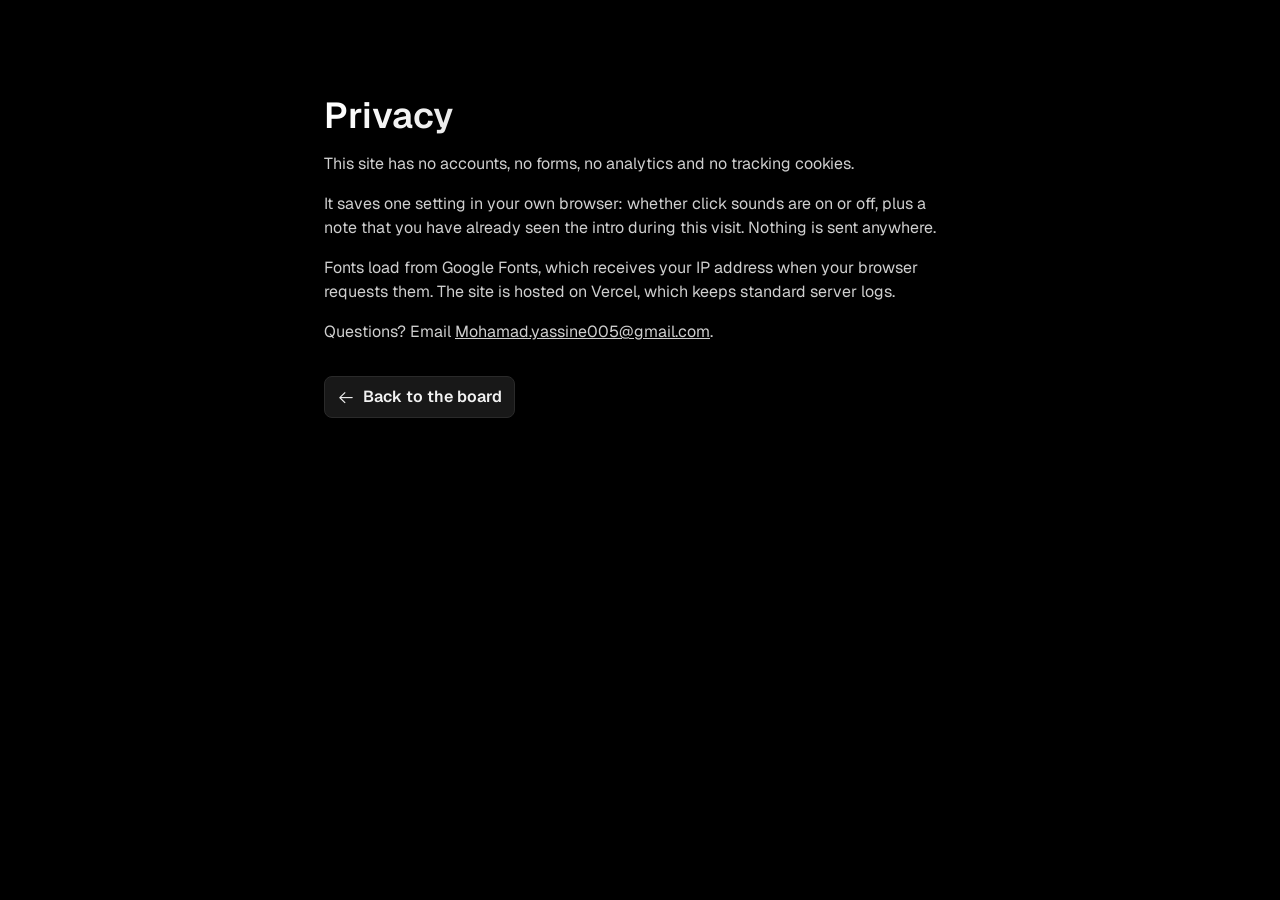
==== privacy.html @ 4e9d3b0b "changes with skills" ====
<!DOCTYPE html>
<html lang="en">
<head>
  <meta charset="utf-8" />
  <meta name="viewport" content="width=device-width, initial-scale=1" />
  <title>Privacy: Mohamad Yassine</title>
  <meta name="description" content="How this portfolio handles your data." />
  <meta name="theme-color" content="#000000" />
  <link rel="icon" href="data:image/svg+xml,%3Csvg xmlns='http://www.w3.org/2000/svg' viewBox='0 0 32 32'%3E%3Crect width='32' height='32' rx='8' fill='%23181818'/%3E%3Cpath d='M16 7v9' stroke='%23FF2E4D' stroke-width='3' stroke-linecap='round'/%3E%3C/svg%3E" />
  <link href="https://fonts.googleapis.com/css2?family=Geist:wght@400;500;600&family=Geist+Mono:wght@500&display=swap" rel="stylesheet" />
  <link rel="stylesheet" href="icons/phosphor.css" />
  <link rel="stylesheet" href="styles.css" />
</head>
<body>
  <main class="simple">
    <h1 class="heading-3">Privacy</h1>
    <p class="body-3">This site has no accounts, no forms, no analytics and no tracking cookies.</p>
    <p class="body-3">It saves one setting in your own browser: whether click sounds are on or off, plus a note that you have already seen the intro during this visit. Nothing is sent anywhere.</p>
    <p class="body-3">Fonts load from Google Fonts, which receives your IP address when your browser requests them. The site is hosted on Vercel, which keeps standard server logs.</p>
    <p class="body-3">Questions? Email <a href="mailto:Mohamad.yassine005@gmail.com">Mohamad.yassine005@gmail.com</a>.</p>
    <div class="cta-row"><a class="btn btn-quiet button-md" href="/"><i class="ph ph-arrow-left" aria-hidden="true"></i>Back to the board</a></div>
  </main>
</body>
</html>
---- icons/phosphor.css ----
@font-face {
  font-family: "Phosphor";
  src: url("./Phosphor.woff2") format("woff2");
  font-weight: normal;
  font-style: normal;
  font-display: block;
}
.ph { font-family: "Phosphor" !important; speak: never; font-style: normal; font-weight: normal; font-variant: normal; text-transform: none; line-height: 1; -webkit-font-smoothing: antialiased; -moz-osx-font-smoothing: grayscale; }
.ph.ph-power:before { content: "\e3da"; }
.ph.ph-speaker-high:before { content: "\e44a"; }
.ph.ph-speaker-slash:before { content: "\e45a"; }
.ph.ph-download-simple:before { content: "\e20c"; }
.ph.ph-envelope-simple:before { content: "\e218"; }
.ph.ph-arrow-up:before { content: "\e08e"; }
.ph.ph-arrow-left:before { content: "\e058"; }
.ph.ph-arrow-right:before { content: "\e06c"; }
.ph.ph-arrow-up-right:before { content: "\e092"; }
.ph.ph-cpu:before { content: "\e610"; }
.ph.ph-linkedin-logo:before { content: "\e2ee"; }
.ph.ph-phone:before { content: "\e3b8"; }
.ph.ph-copy:before { content: "\e1ca"; }
.ph.ph-arrow-counter-clockwise:before { content: "\e038"; }
.ph.ph-list:before { content: "\e2f0"; }
.ph.ph-x:before { content: "\e4f6"; }
---- styles.css ----
/* =========================================================
   TOKENS
   ========================================================= */
:root {
  /* backgrounds (flat, approved dark palette only) */
  --bg: #000000;
  --bg-1: #181818;
  --bg-2: #1F1F1F;
  --bg-3: #272727;
  --bg-4: #313131;
  --bg-warm: #131209;

  --ink: #F2F2F2;
  --muted: #9B9B9B;
  --dim: #8A8A8A;
  --stroke: #2A2A2A;
  --stroke-2: #3A3A3A;

  --red: #FF2E4D;
  --green: #26F07C;
  --blue: #2F7BFF;

  /* spacing */
  --s-25: 2px; --s-50: 4px; --s-75: 8px; --s-100: 12px; --s-200: 16px; --s-300: 24px;
  --s-400: 32px; --s-500: 40px; --s-600: 48px; --s-700: 64px; --s-800: 80px; --s-900: 96px;

  /* radius (Tailwind) */
  --r-sm: 2px; --r: 4px; --r-md: 6px; --r-lg: 8px; --r-xl: 12px; --r-2xl: 16px; --r-3xl: 24px; --r-full: 9999px;

  --font: "Geist", system-ui, sans-serif;
  --mono: "Geist Mono", ui-monospace, monospace;

  --ease: cubic-bezier(0.22, 1, 0.36, 1);
  --t-move: 500ms;
  --t-fade: 300ms;
}

/* =========================================================
   TEXT STYLES
   ========================================================= */
.heading-1 { font-size: 3.75rem; line-height: 1; font-weight: 600; }
.heading-2 { font-size: 3rem; line-height: 1; font-weight: 600; }
.heading-3 { font-size: 2.25rem; line-height: 2.5rem; font-weight: 600; }
.heading-4 { font-size: 1.875rem; line-height: 2.25rem; font-weight: 600; }
.heading-5 { font-size: 1.5rem; line-height: 2rem; font-weight: 600; }
.heading-6 { font-size: 1.25rem; line-height: 1.75rem; font-weight: 600; }
.title-1 { font-size: 1.25rem; line-height: 1.75rem; font-weight: 500; }
.title-2 { font-size: 1.125rem; line-height: 1.75rem; font-weight: 500; }
.title-3 { font-size: 1rem; line-height: 1.5rem; font-weight: 500; }
.title-4 { font-size: .875rem; line-height: 1.25rem; font-weight: 500; }
.title-5 { font-size: .75rem; line-height: 1rem; font-weight: 500; }
.body-1 { font-size: 1rem; line-height: 1.5rem; font-weight: 600; }
.body-2 { font-size: 1rem; line-height: 1.5rem; font-weight: 500; }
.body-3 { font-size: 1rem; line-height: 1.5rem; font-weight: 400; }
.body-4 { font-size: .875rem; line-height: 1.25rem; font-weight: 600; }
.body-5 { font-size: .875rem; line-height: 1.25rem; font-weight: 500; }
.body-6 { font-size: .875rem; line-height: 1.25rem; font-weight: 400; }
.button-lg { font-size: 1.125rem; line-height: 1.75rem; font-weight: 600; }
.button-md { font-size: 1rem; line-height: 1.5rem; font-weight: 600; }
.button-sm { font-size: .875rem; line-height: 1.25rem; font-weight: 600; }
.button-xsm { font-size: .75rem; line-height: 1rem; font-weight: 600; }
.caption-1 { font-size: .875rem; line-height: 1.25rem; font-weight: 500; }
.caption-2 { font-size: .875rem; line-height: 1.25rem; font-weight: 400; }
.caption-3 { font-size: .75rem; line-height: 1rem; font-weight: 600; }
.caption-4 { font-size: .75rem; line-height: 1rem; font-weight: 500; }
.caption-5 { font-size: .75rem; line-height: 1rem; font-weight: 400; }
h1, h2, h3 { text-wrap: balance; }
p, li, dd { text-wrap: pretty; }

/* =========================================================
   BASE
   ========================================================= */
* { box-sizing: border-box; }
html { scroll-behavior: smooth; scroll-padding-top: var(--s-800); background: var(--bg); }
body {
  margin: 0;
  background: var(--bg);
  color: var(--ink);
  font-family: var(--font);
  font-size: 1rem; line-height: 1.5rem;
  -webkit-font-smoothing: antialiased;
}
body.intro-on { overflow: hidden; }
h1, h2, h3, p, ul, ol, dl, dd, pre { margin: 0; }
ul, ol { padding: 0; list-style: none; }
a { color: inherit; }
button { font-family: inherit; color: inherit; }
::selection { background: var(--red); color: #fff; }
:focus-visible { outline: 2px solid var(--green); outline-offset: var(--s-25); border-radius: var(--r); }
.sr { position: absolute; width: 1px; height: 1px; overflow: hidden; clip: rect(0 0 0 0); white-space: nowrap; }
.skip { position: absolute; left: var(--s-200); top: -64px; z-index: 100; background: var(--ink); color: var(--bg); padding: var(--s-75) var(--s-100); border-radius: var(--r-lg); font-weight: 600; text-decoration: none; }
.skip:focus { top: var(--s-200); }
kbd {
  font-family: var(--mono); font-size: .75rem; line-height: 1rem; font-weight: 500;
  padding: 0 var(--s-50); margin-left: var(--s-50);
  border: 1px solid var(--stroke-2); border-radius: var(--r);
  color: var(--muted);
}
.ph { font-size: 1.125em; }

/* buttons */
.btn {
  display: inline-flex; align-items: center; gap: var(--s-75);
  padding: var(--s-75) var(--s-100);
  border-radius: var(--r-lg);
  border: 1px solid transparent;
  text-decoration: none; cursor: pointer;
  transition: background-color var(--t-fade) var(--ease), border-color var(--t-fade) var(--ease), transform var(--t-fade) var(--ease), box-shadow var(--t-fade) var(--ease);
}
.btn:hover { transform: translateY(-1px); }
.btn:active { transform: scale(.98); }
.btn-primary { background: var(--red); color: #fff; }
.btn-primary:hover { background: #FF4A64; box-shadow: 0 0 24px -6px var(--red); }
.btn-quiet { background: var(--bg-1); border-color: var(--stroke); color: var(--ink); }
.btn-quiet:hover { background: var(--bg-2); border-color: var(--stroke-2); }
.mode[aria-pressed="true"] { border-color: var(--green); color: var(--green); box-shadow: 0 0 16px -6px var(--green); }

/* =========================================================
   INTRO
   ========================================================= */
.intro {
  position: fixed; inset: 0; z-index: 60;
  display: grid; place-items: center;
  background: var(--bg);
  transition: opacity var(--t-move) var(--ease), transform var(--t-move) var(--ease);
}
.intro.leaving { opacity: 0; transform: scale(2.4); pointer-events: none; }
.intro-inner { display: grid; justify-items: center; gap: var(--s-300); text-align: center; padding: var(--s-300); }
.intro-name { letter-spacing: .3em; text-transform: uppercase; color: var(--dim); animation: rise 800ms var(--ease) 200ms both; }
.big-power {
  position: relative;
  width: 192px; aspect-ratio: 1;
  border: 0; border-radius: var(--r-full);
  background: var(--bg-1);
  box-shadow: inset 0 -12px 24px rgba(0,0,0,.6), 0 32px 64px -24px #000;
  cursor: pointer;
  touch-action: none;
  -webkit-tap-highlight-color: transparent;
  animation: rise 800ms var(--ease) 400ms both;
  transition: transform var(--t-fade) var(--ease);
}
.big-power:active, .big-power.holding { transform: scale(.98); }
.big-power svg { position: absolute; inset: 0; width: 100%; height: 100%; }
.big-power .track { fill: none; stroke: var(--bg-3); stroke-width: 3; }
.big-power .fill {
  fill: none; stroke: var(--red); stroke-width: 3.5; stroke-linecap: round;
  stroke-dasharray: 100; stroke-dashoffset: 100;
  transform: rotate(-90deg); transform-origin: 60px 60px;
  filter: drop-shadow(0 0 6px var(--red));
}
.big-power.holding .fill { stroke-dashoffset: 0; transition: stroke-dashoffset 900ms var(--ease); }
.big-power .ph-power {
  position: absolute; inset: 0; display: grid; place-items: center;
  font-size: 4.5rem; color: var(--red);
  text-shadow: 0 0 24px rgba(255,46,77,.7);
  animation: breathe 2.6s var(--ease) infinite;
}
.intro-hint { color: var(--muted); animation: rise 800ms var(--ease) 700ms both; }
.intro-skip {
  position: absolute; bottom: var(--s-300); right: var(--s-300);
  background: none; border: 0; color: var(--dim); cursor: pointer;
  text-decoration: underline; text-underline-offset: 4px;
  transition: color var(--t-fade) var(--ease);
}
.intro-skip:hover { color: var(--ink); }
@keyframes breathe { 50% { opacity: .45; } }
@keyframes rise { from { opacity: 0; transform: translateY(var(--s-300)); } to { opacity: 1; transform: none; } }

/* =========================================================
   NAV (floating)
   ========================================================= */
.nav {
  position: fixed; top: var(--s-200); left: 50%; z-index: 40;
  transform: translateX(-50%);
  padding: var(--s-50);
  background: rgba(24,24,24,.72);
  backdrop-filter: blur(16px) saturate(1.3); -webkit-backdrop-filter: blur(16px) saturate(1.3);
  border: 1px solid var(--stroke);
  border-radius: var(--r-full);
}
.nav ul { display: flex; gap: var(--s-25); }
.nav a {
  display: block; padding: var(--s-75) var(--s-100);
  border-radius: var(--r-full);
  text-decoration: none; color: var(--muted);
  transition: color var(--t-fade) var(--ease), background-color var(--t-fade) var(--ease);
}
.nav a:hover { color: var(--ink); background: var(--bg-3); }
.nav a[aria-current="true"] { color: var(--bg); background: var(--ink); }

/* =========================================================
   BENCH (hero)
   ========================================================= */
.bench {
  display: grid;
  grid-template-columns: minmax(0, 1.2fr) minmax(320px, .9fr);
  grid-template-areas:
    "board id"
    "board status"
    "board insp"
    "board controls";
  grid-template-rows: auto auto 1fr auto;
  column-gap: var(--s-700);
  max-width: 1440px;
  margin: 0 auto;
  padding: var(--s-900) var(--s-600) var(--s-600);
  min-height: 100svh;
}
.board-wrap { grid-area: board; grid-row: 1 / span 4; }
.board {
  display: block; width: 100%;
  max-height: calc(100svh - 128px);
  position: sticky; top: var(--s-800);
  overflow: visible;
  user-select: none; -webkit-user-select: none;
}
.board-hint { color: var(--dim); margin-top: var(--s-75); text-align: center; }
.board-hint .hint-touch { display: none; }
@media (hover: none) { .board-hint .hint-mouse { display: none; } .board-hint .hint-touch { display: inline; } }

.id { grid-area: id; padding-top: var(--s-400); }
.hero-h {
  max-width: 680px;
  background: linear-gradient(90deg, #FFFFFF, #9B9B9B);
  -webkit-background-clip: text; background-clip: text;
  color: transparent;
  padding-bottom: var(--s-50);
}
.sub { margin-top: var(--s-200); max-width: 680px; color: var(--ink); }
.cta-row { display: flex; flex-wrap: wrap; gap: var(--s-100); margin-top: var(--s-300); }
.proof { margin-top: var(--s-200); color: var(--muted); }
.proof b { color: var(--ink); font-weight: 500; }

.status {
  grid-area: status;
  display: flex; flex-wrap: wrap; align-items: center; gap: var(--s-200) var(--s-300);
  margin-top: var(--s-400);
  padding: var(--s-200);
  background: var(--bg-1);
  border: 1px solid var(--stroke);
  border-radius: var(--r-xl);
}
.leds { display: flex; gap: var(--s-100); font-family: var(--mono); color: var(--dim); }
.leds span { display: flex; align-items: center; gap: var(--s-50); transition: color var(--t-fade) var(--ease); }
.leds span::before { content: ""; width: 12px; height: 6px; border-radius: var(--r-sm); background: var(--bg-4); transition: background-color 200ms var(--ease), box-shadow 200ms var(--ease); }
.leds [data-led="cpu"].on::before { background: var(--red); box-shadow: 0 0 12px var(--red); }
.leds [data-led="dram"].on::before { background: #FFC93D; box-shadow: 0 0 12px #FFC93D; }
.leds [data-led="vga"].on::before { background: #fff; box-shadow: 0 0 12px #fff; }
.leds [data-led="boot"].on::before { background: var(--green); box-shadow: 0 0 12px var(--green); }
.leds span.on { color: var(--ink); }
.post {
  position: relative;
  font-family: var(--mono); font-weight: 600; font-size: 1.5rem; line-height: 2rem;
  padding: 0 var(--s-75); border-radius: var(--r-md);
  background: var(--bg); border: 1px solid #3A1219;
}
.post .ghost { color: #24090D; }
.post .code { position: absolute; left: var(--s-75); top: 0; color: var(--red); text-shadow: 0 0 12px rgba(255,46,77,.8); }
.sensors { display: flex; gap: var(--s-300); margin-left: auto; font-family: var(--mono); }
.sensors dt { color: var(--dim); }
.sensors dd { font-variant-numeric: tabular-nums; }

.inspector { grid-area: insp; padding: var(--s-400) 0 var(--s-300); min-height: 288px; }
.log { font-family: var(--mono); font-size: .875rem; line-height: 1.5rem; color: var(--muted); white-space: pre-wrap; }
.log::after { content: "_"; animation: blink 1s steps(1) infinite; color: var(--green); }
@keyframes blink { 50% { opacity: 0; } }
.spec { animation: specIn var(--t-move) var(--ease); }
@keyframes specIn { from { opacity: 0; transform: translateX(var(--s-200)); } to { opacity: 1; transform: none; } }
.slot-name { font-family: var(--mono); color: var(--c); }
.spec h2 { margin-top: var(--s-50); }
.meta { display: flex; gap: var(--s-100); align-items: center; margin-top: var(--s-75); }
.area { color: var(--c); }
.area::before { content: ""; display: inline-block; width: 8px; height: 8px; border-radius: var(--r-full); background: var(--c); box-shadow: 0 0 8px var(--c); margin-right: var(--s-75); vertical-align: 1px; }
.date { color: var(--muted); }
.shot { display: block; width: 100%; max-height: 256px; object-fit: cover; border-radius: var(--r-xl); margin-top: var(--s-200); border: 1px solid var(--stroke); }
.summary { margin-top: var(--s-200); color: #CFCFCF; max-width: 56ch; }
.tags { display: flex; flex-wrap: wrap; gap: var(--s-75); margin-top: var(--s-200); }
.tags li { padding: var(--s-25) var(--s-75); border-radius: var(--r-md); background: var(--bg-1); border: 1px solid color-mix(in srgb, var(--c) 35%, var(--stroke)); color: #CFCFCF; }
.open { display: inline-flex; align-items: center; gap: var(--s-50); margin-top: var(--s-200); color: var(--c); text-underline-offset: 4px; }
.stepper { display: flex; align-items: center; gap: var(--s-100); margin-top: var(--s-300); color: var(--muted); font-family: var(--mono); }
.stepper .btn:hover { border-color: var(--c); }

.controls { grid-area: controls; display: grid; gap: var(--s-300); }
.modes { display: flex; flex-wrap: wrap; gap: var(--s-75); }
.parts-list h2 { color: var(--dim); margin-bottom: var(--s-75); }
.parts-list ul { display: grid; gap: var(--s-25); }
.parts-list button, .parts-list .row {
  width: 100%; display: grid; grid-template-columns: 128px 1fr; gap: var(--s-100); align-items: baseline;
  padding: var(--s-75) var(--s-100); background: transparent; border: 0; border-radius: var(--r-lg);
  text-align: left; cursor: pointer;
  transition: background-color var(--t-fade) var(--ease);
}
.parts-list button:hover { background: var(--bg-1); }
.parts-list button[aria-current="true"] { background: var(--bg-2); }
.parts-list .sl { font-family: var(--mono); color: var(--dim); }
.parts-list button[aria-current="true"] .sl, .parts-list button[aria-current="true"] .tt { color: var(--c); }

/* =========================================================
   BOARD (SVG illustration)
   ========================================================= */
.pcb { stroke: #1D232A; stroke-width: 2; }
.silk { fill: rgba(214,222,230,.5); font-family: var(--font); font-weight: 600; letter-spacing: .06em; }
.silk[data-c="name"] { fill: rgba(242,242,242,.85); font-weight: 700; letter-spacing: .02em; }
.silk[data-c="logo"] { fill: rgba(242,242,242,.22); font-weight: 700; }
.silk-w { fill: #E7F6F6; font-family: var(--font); font-weight: 600; letter-spacing: .05em; }
.engrave { fill: rgba(25,28,33,.8); font-family: var(--font); font-weight: 700; letter-spacing: .06em; }
.engrave.light { fill: rgba(214,222,230,.6); }
.traces path { fill: none; stroke: #182029; stroke-width: 2.2; stroke-linejoin: round; }
/* Continuous loops (current, fans, RGB) run at a constant speed on purpose */
.flow { fill: none; stroke-width: 2.6; stroke-linecap: round; stroke: var(--green); stroke-dasharray: 7 93; stroke-dashoffset: 100; opacity: 0; transition: opacity var(--t-fade) var(--ease); filter: url(#glow); }
.flow[data-g="gpu"], .flow[data-g="io"] { stroke: var(--blue); }
.flow[data-g="ram"], .flow[data-g="card"] { stroke: var(--red); }
.flow.hot, .flow.boot, .flow.xr { opacity: 1; animation: current 1.1s linear infinite; animation-delay: var(--d); }
.flow.boot { animation-duration: .8s; }
@keyframes current { to { stroke-dashoffset: 0; } }
.shroud { stroke: #39424D; stroke-width: 1; }
.hs { stroke: #3A434E; stroke-width: 1; }
.fin { stroke: #14181D; stroke-width: 2; }
.cap { fill: #1C2026; stroke: #3B434D; stroke-width: 1.5; }
.conn { fill: #121519; stroke: #2E353E; stroke-width: 1; }
.pin { fill: url(#gold); opacity: .8; }
.socket { fill: #14181D; stroke: #2E353E; stroke-width: 1.5; }
.arm { stroke: #8C939C; stroke-width: 3; stroke-linecap: round; fill: none; }
.slot { fill: #121519; stroke: #2B323A; stroke-width: 1; }
.latch { fill: #2B323A; }
.chip { fill: #14171B; stroke: #2E353E; }
.port-metal { fill: url(#ihs); stroke: #5E656E; stroke-width: 1; }
.port-hole { fill: #0B0D10; }
.port-hole.blue { fill: #1D4ED8; }
.port-led { fill: #3A3A3A; }
.port, .jack, .cmos, .pwr { cursor: pointer; }
.port { transition: transform var(--t-move) var(--ease); }
.port:hover, .port:focus-visible { transform: translateX(-6px); }
.port:hover .port-metal, .port:focus-visible .port-metal { stroke: var(--green); filter: url(#glow); }
.powered .port-led { fill: #FFB020; animation: blink 1.3s steps(1) infinite; }
.jack:hover circle:not([fill="#0A0C0F"]) { filter: url(#glow); }
.cmos:hover > circle:first-child { filter: url(#glow); }
.rgb, .rgb-outline { fill: none; stroke: #1A1F25; stroke-width: 3; stroke-linecap: round; }
.rgb-fill { fill: #1A1F25; }
.powered .rgb, .powered .rgb-outline { animation: rgbStroke 6s linear infinite; animation-delay: calc(var(--i, 0) * -.7s); filter: url(#glow); }
.powered .rgb-fill { animation: rgbFill 6s linear infinite; animation-delay: calc(var(--i, 0) * -.7s); filter: url(#glow); }
@keyframes rgbStroke { 0%, 100% { stroke: var(--red); } 33% { stroke: var(--green); } 66% { stroke: var(--blue); } }
@keyframes rgbFill { 0%, 100% { fill: var(--red); } 33% { fill: var(--green); } 66% { fill: var(--blue); } }
.qled { fill: #1A1F25; }
.qled[data-led="cpu"].on { fill: var(--red); filter: url(#glow); }
.qled[data-led="dram"].on { fill: #FFC93D; filter: url(#glow); }
.qled[data-led="vga"].on { fill: #fff; filter: url(#glow); }
.qled[data-led="boot"].on { fill: var(--green); filter: url(#glow); }
.seg { font-family: var(--mono); font-weight: 600; font-size: 20px; }
.seg.ghost { fill: #22080C; }
.seg.code { fill: var(--red); filter: url(#glow); }
.pwr-btn { fill: #1A0709; stroke: var(--red); stroke-width: 2; transition: fill var(--t-fade) var(--ease); }
.pwr-icon { fill: none; stroke: var(--red); stroke-width: 2.2; stroke-linecap: round; }
html:not(.powered) .pwr { animation: breathe 1.8s var(--ease) infinite; }
.pwr:hover .pwr-btn { fill: #3A0C12; filter: url(#glow); }
.led-g { fill: #164A2C; }
.powered .led-g { fill: var(--green); filter: url(#glow); }
.fan-ring { fill: #0C0F12; stroke: #2C333C; stroke-width: 2; }
.fan-in { fill: #07090B; }
.blades { transform-box: fill-box; transform-origin: center; fill: #1E242B; stroke: #2F3741; stroke-width: 1; }
.cut { fill: none; stroke: #2E3640; stroke-width: 2; }
.dark { fill: #000; opacity: .55; transition: opacity 1.4s var(--ease); }
.powered .dark { opacity: 0; }
.part { cursor: pointer; outline: none; }
.part .hit { fill: transparent; }
.part .body { transition: transform var(--t-move) var(--ease); }
.part .ring { fill: none; stroke: var(--c); stroke-width: 2.5; opacity: 0; stroke-dasharray: 10 6; transition: opacity var(--t-fade) var(--ease), transform var(--t-move) var(--ease); }
.part:hover .ring, .part:focus-visible .ring, .part.sel .ring { opacity: 1; filter: url(#glow); }
.part.sel .ring { stroke-dasharray: none; }
.part:hover .ring { animation: march 1s linear infinite; }
@keyframes march { to { stroke-dashoffset: -32; } }
.part.seat .body { animation: seat 600ms var(--ease); }
@keyframes seat { 0% { transform: translateY(0); } 35% { transform: translateY(-10px); } 70% { transform: translateY(2px); } 100% { transform: translateY(0); } }
.callout { opacity: 0; transition: opacity var(--t-move) var(--ease); pointer-events: none; }
.callout path { fill: none; stroke: var(--c); stroke-width: 1.2; }
.callout text { fill: var(--ink); font-family: var(--font); font-weight: 600; font-size: 11px; paint-order: stroke; stroke: var(--bg); stroke-width: 4px; }
.exploded .part .body { transform: translate(var(--ex), var(--ey)); filter: url(#lift); }
.exploded .part .ring { transform: translate(var(--ex), var(--ey)); }
.exploded .callout { opacity: 1; transition-delay: 300ms; }
.xray .part .body, .xray .shroud, .xray .hs, .xray .port, .xray .jack { opacity: .22; transition: opacity var(--t-move) var(--ease); }
.xray .traces path { stroke: #22303D; }

.probe {
  position: fixed; left: 0; top: 0; z-index: 70; pointer-events: none;
  font-family: var(--mono);
  padding: var(--s-50) var(--s-75); border-radius: var(--r-md);
  background: rgba(24,24,24,.92); border: 1px solid var(--stroke-2); color: var(--ink);
  max-width: 352px;
  opacity: 0; transition: opacity 200ms var(--ease);
}
.probe::before { content: ""; display: inline-block; width: 6px; height: 6px; border-radius: var(--r-full); background: var(--green); margin-right: var(--s-75); box-shadow: 0 0 6px var(--green); vertical-align: 1px; }
.probe.show { opacity: 1; }

/* =========================================================
   SECTIONS BELOW THE BOARD
   ========================================================= */
.explore, .work, .faq, .final, .uefi, .tagline {
  max-width: 1184px; margin: 0 auto;
  padding: var(--s-900) var(--s-600) 0;
}
.reveal { opacity: 0; transform: translateY(var(--s-400)); transition: opacity 700ms var(--ease), transform 700ms var(--ease); }
.reveal.in { opacity: 1; transform: none; }

.steps { position: relative; display: grid; grid-template-columns: repeat(3, minmax(0, 1fr)); gap: var(--s-300); margin-top: var(--s-300); }
.steps::before { /* the trace that joins the steps */
  content: ""; position: absolute; z-index: 0;
  left: 40px; right: 40px; top: 40px; height: 2px;
  background: repeating-linear-gradient(90deg, var(--green) 0 8px, transparent 8px 16px);
  opacity: .55;
}
.steps li { position: relative; z-index: 1; }
.steps li { display: flex; gap: var(--s-200); padding: var(--s-300); background: var(--bg-1); border: 1px solid var(--stroke); border-radius: var(--r-2xl); }
.steps .n { flex: none; display: grid; place-items: center; width: 32px; height: 32px; border-radius: var(--r-full); background: var(--bg-3); color: var(--ink); }
.steps p { color: var(--muted); margin-top: var(--s-50); }

.tagline { padding-top: var(--s-900); padding-bottom: var(--s-300); }
.tagline-text { max-width: 880px; }
.tagline-text .w { opacity: .3; transition: opacity var(--t-move) var(--ease); }
.tagline-text .w.on { opacity: 1; }

.work-sub { margin-top: var(--s-100); color: var(--muted); max-width: 680px; }
.areas { display: grid; grid-template-columns: repeat(2, minmax(0, 1fr)); gap: var(--s-300); margin-top: var(--s-400); }
.area-card {
  position: relative;
  padding: var(--s-300);
  background: var(--bg-1);
  border: 1px solid var(--stroke);
  border-radius: var(--r-2xl);
  overflow: hidden;
  transition: border-color var(--t-fade) var(--ease), transform var(--t-move) var(--ease);
}
.area-card:hover { border-color: color-mix(in srgb, var(--c) 55%, var(--stroke)); transform: translateY(-2px); }
.area-card .led { display: block; width: 32px; height: 4px; border-radius: var(--r-full); background: var(--c); box-shadow: 0 0 12px var(--c); }
.area-card h3 { margin-top: var(--s-200); }
.area-card .count { color: var(--muted); margin-top: var(--s-25); }
.area-card ul { display: grid; gap: var(--s-50); margin-top: var(--s-200); }
.area-card button {
  display: flex; align-items: center; justify-content: space-between; gap: var(--s-100); width: 100%;
  padding: var(--s-75) var(--s-100);
  background: var(--bg-2); border: 1px solid var(--stroke); border-radius: var(--r-lg);
  text-align: left; cursor: pointer;
  transition: background-color var(--t-fade) var(--ease), border-color var(--t-fade) var(--ease);
}
.area-card button:hover { background: var(--bg-3); border-color: var(--c); }
.area-card button .ph { color: var(--muted); }

/* UEFI */
.uefi-frame { background: var(--bg-warm); border: 1px solid #3A1219; border-radius: var(--r-xl); overflow: hidden; }
.uefi-bar { display: flex; justify-content: space-between; align-items: center; gap: var(--s-200); flex-wrap: wrap; padding: var(--s-200) var(--s-300); background: var(--bg-2); }
.uefi-bar h2 { color: #fff; }
.clock { font-family: var(--mono); color: #E2B5BC; font-variant-numeric: tabular-nums; }
.uefi-tabs { display: flex; gap: var(--s-50); padding: var(--s-75) var(--s-300) 0; background: var(--bg-1); overflow-x: auto; scrollbar-width: none; }
.uefi-tabs::-webkit-scrollbar { display: none; }
.uefi-tabs [role="tab"] {
  flex: none; background: transparent; border: 0; cursor: pointer;
  padding: var(--s-75) var(--s-200);
  border-radius: var(--r-lg) var(--r-lg) 0 0;
  color: var(--dim);
  transition: color var(--t-fade) var(--ease), background-color var(--t-fade) var(--ease);
}
.uefi-tabs [role="tab"]:hover { color: var(--ink); }
.uefi-tabs [aria-selected="true"] { color: #fff; background: var(--bg-warm); box-shadow: inset 0 2px 0 var(--red); }
.uefi-body { display: grid; grid-template-columns: 1fr 256px; min-height: 352px; }
.uefi-pages { padding: var(--s-400) var(--s-300); }
.uefi-help { padding: var(--s-400) var(--s-300); background: var(--bg-1); color: var(--muted); }
.uefi-help h3 { color: var(--dim); margin-bottom: var(--s-75); }
.page h3 { color: #F3C1C8; margin-bottom: var(--s-200); }
.about { max-width: 56ch; }
.info { display: grid; gap: var(--s-50); margin-top: var(--s-300); max-width: 544px; font-family: var(--mono); }
.info div { display: grid; grid-template-columns: 192px 1fr; gap: var(--s-200); padding: var(--s-75) var(--s-100); border-radius: var(--r-lg); background: var(--bg-1); }
.info dt { color: var(--muted); }
.boot-list { position: relative; display: grid; gap: var(--s-75); }
.boot-list::before { content: ""; position: absolute; left: 31px; top: var(--s-300); bottom: var(--s-300); width: 2px; background: #3A1219; }
.boot-list li { position: relative; }
.boot-list .num { position: relative; z-index: 1; display: grid; place-items: center; width: 32px; height: 32px; border-radius: var(--r-full); background: var(--bg-warm); border: 1px solid #4A1820; }
.boot-list li { display: grid; grid-template-columns: 48px 1fr; gap: var(--s-100); padding: var(--s-200); border-radius: var(--r-lg); background: var(--bg-1); transition: background-color var(--t-fade) var(--ease); }
.boot-list li:hover { background: var(--bg-2); }
.boot-list .num { font-family: var(--mono); color: var(--red); }
.boot-list .o { display: block; color: #CFCFCF; }
.boot-list .when { display: block; font-family: var(--mono); color: var(--dim); margin-top: var(--s-25); }
.page[id="p-drivers"]:not([hidden]) { display: grid; grid-template-columns: repeat(auto-fit, minmax(224px, 1fr)); gap: var(--s-300) var(--s-400); }
.drv ul { display: grid; gap: var(--s-50); }
.drv li { display: flex; justify-content: space-between; gap: var(--s-200); padding: var(--s-50) var(--s-75); border-radius: var(--r-md); background: var(--bg-1); }
.drv .ok { font-family: var(--mono); color: var(--green); }
.exit-grid { display: grid; grid-template-columns: 1.6fr 1fr; gap: var(--s-400); }
.mail a { text-decoration: none; overflow-wrap: anywhere; transition: color var(--t-fade) var(--ease); }
.mail a:hover { color: var(--red); }
.exit-actions { display: flex; flex-wrap: wrap; gap: var(--s-75); margin-top: var(--s-200); }
.copy-status { min-height: 20px; margin-top: var(--s-75); color: var(--green); }
.copy-status.err { color: #FF8A9B; }
.phones { display: grid; gap: var(--s-50); margin-top: var(--s-200); font-family: var(--mono); }
.phones li { display: flex; gap: var(--s-200); }
.phones span { color: var(--muted); min-width: 128px; }
.phones a { text-decoration: none; }
.exit-reboot p { color: var(--muted); margin-bottom: var(--s-200); }
.uefi-keys { display: flex; flex-wrap: wrap; gap: var(--s-75) var(--s-300); padding: var(--s-100) var(--s-300); background: var(--bg-2); font-family: var(--mono); color: var(--dim); }
.uefi-keys kbd { margin: 0 var(--s-50) 0 0; }

/* FAQ */
.faq-list { display: grid; gap: var(--s-75); margin-top: var(--s-400); max-width: 880px; }
.faq-item { background: var(--bg-1); border: 1px solid var(--stroke); border-radius: var(--r-xl); transition: border-color var(--t-fade) var(--ease); }
.faq-item[open] { border-color: var(--stroke-2); }
.faq-item summary {
  display: flex; justify-content: space-between; align-items: center; gap: var(--s-200);
  padding: var(--s-200) var(--s-300); cursor: pointer; list-style: none;
}
.faq-item summary::-webkit-details-marker { display: none; }
.faq-item summary .ph { color: var(--muted); transition: transform var(--t-move) var(--ease); }
.faq-item[open] summary .ph { transform: rotate(45deg); }
.faq-item .answer { padding: 0 var(--s-300) var(--s-300); color: #CFCFCF; max-width: 64ch; }
.faq-item .answer a { color: var(--ink); text-underline-offset: 4px; }

/* Final CTA */
.final { text-align: left; padding-bottom: var(--s-900); }
.final p { margin-top: var(--s-100); color: var(--muted); }

.foot {
  display: flex; justify-content: space-between; align-items: center; gap: var(--s-200); flex-wrap: wrap;
  max-width: 1184px; margin: 0 auto;
  padding: var(--s-300) var(--s-600) var(--s-900);
  color: var(--dim);
}
.foot-links { display: flex; gap: var(--s-300); }
.foot a { text-decoration: none; display: inline-flex; align-items: center; gap: var(--s-50); transition: color var(--t-fade) var(--ease); }
.foot a:hover { color: var(--ink); }

/* Sound switch */
.audio-dock {
  position: fixed; left: var(--s-200); bottom: var(--s-200); z-index: 50;
  padding: var(--s-50);
  background: rgba(24,24,24,.88);
  backdrop-filter: blur(12px); -webkit-backdrop-filter: blur(12px);
  border: 1px solid var(--stroke); border-radius: var(--r-full);
}
.toggle {
  display: grid; grid-template-columns: auto auto auto 24px; align-items: center; gap: var(--s-75);
  padding: var(--s-75) var(--s-100); border: 0; border-radius: var(--r-full); background: transparent;
  cursor: pointer; text-align: left;
  transition: background-color var(--t-fade) var(--ease);
}
.toggle:hover { background: var(--bg-3); }
.toggle .ph { color: var(--muted); }
.switch { position: relative; width: 36px; height: 20px; border-radius: var(--r-full); background: var(--bg-4); transition: background-color var(--t-fade) var(--ease), box-shadow var(--t-fade) var(--ease); }
.switch::after { content: ""; position: absolute; top: 2px; left: 2px; width: 16px; height: 16px; border-radius: var(--r-full); background: #fff; transition: transform var(--t-move) var(--ease); }
.toggle[aria-pressed="true"] .switch { background: var(--green); box-shadow: 0 0 12px -2px var(--green); }
.toggle[aria-pressed="true"] .switch::after { transform: translateX(16px); }
.toggle[aria-pressed="true"] .ph { color: var(--ink); }
.state { color: var(--muted); }

/* =========================================================
   SMALL SCREENS
   ========================================================= */
@media (max-width: 1100px) {
  .bench { padding-left: var(--s-300); padding-right: var(--s-300); column-gap: var(--s-400); }
}
@media (max-width: 900px) {
  .bench {
    grid-template-columns: 1fr;
    grid-template-areas: "id" "board" "status" "insp" "controls";
    grid-template-rows: auto;
    padding: var(--s-800) var(--s-200) var(--s-400);
    min-height: 0;
  }
  .board-wrap { grid-row: auto; margin-top: var(--s-300); }
  .board { position: static; max-height: none; }
  .id { padding-top: var(--s-300); }
  .hero-h { font-size: 3rem; line-height: 1; }
  .sensors { margin-left: 0; }
  .inspector { min-height: 0; }
  .explore, .work, .faq, .final, .uefi, .tagline { padding: var(--s-800) var(--s-200) 0; }
  .final { padding-bottom: var(--s-800); }
  .steps, .areas { grid-template-columns: 1fr; }
  .tagline-text { font-size: 1.875rem; line-height: 2.25rem; }
  .uefi-body { grid-template-columns: 1fr; }
  .exit-grid { grid-template-columns: 1fr; }
  .info div { grid-template-columns: 144px 1fr; }
  .probe { display: none; }
  .foot { padding: var(--s-300) var(--s-200) var(--s-900); }
}
@media (max-width: 480px) {
  .hero-h { font-size: 2.25rem; line-height: 2.5rem; }
  .status { gap: var(--s-100) var(--s-200); }
  .toggle .state { display: none; }
  .audio-dock { left: auto; right: var(--s-100); bottom: var(--s-100); }
  .uefi-pages, .uefi-help { padding: var(--s-300) var(--s-200); }
  .uefi-keys { display: none; }
  .nav a { padding: var(--s-75); }
  .parts-list button { grid-template-columns: 96px 1fr; }
}

@media (prefers-reduced-motion: reduce) {
  html { scroll-behavior: auto; }
  *, *::before, *::after { animation-duration: .01ms !important; animation-iteration-count: 1 !important; transition-property: opacity !important; }
  .reveal { transform: none; }
}
@media (max-width: 480px) { .mail.heading-5 { font-size: 1.25rem; line-height: 1.75rem; } }
.area-card .slotlab { display: inline-flex; align-items: center; gap: var(--s-50); color: var(--muted); flex: none; }

/* Simple pages (privacy, 404) */
.simple { max-width: 680px; margin: 0 auto; padding: var(--s-900) var(--s-300); }
.simple h1 { background: linear-gradient(90deg, #FFFFFF, #9B9B9B); -webkit-background-clip: text; background-clip: text; color: transparent; }
.simple p { margin-top: var(--s-200); color: #CFCFCF; }
.simple .cta-row { margin-top: var(--s-400); }
.simple .code404 { font-family: var(--mono); color: var(--red); text-shadow: 0 0 12px rgba(255,46,77,.6); }
.stepper .btn { font-family: var(--font); }

/* Area rows: show they lead to the board */
.area-card .go { display: inline-flex; align-items: center; gap: var(--s-50); color: var(--muted); flex: none; transition: color var(--t-fade) var(--ease), transform var(--t-fade) var(--ease); }
.area-card button:hover .go { color: var(--ink); transform: translateY(-2px); }

/* Touch: every target at least 44px, and bigger invisible hit areas on board parts */
@media (pointer: coarse) {
  .btn, .nav a, .parts-list button, .area-card button, .toggle, .uefi-tabs [role="tab"], .foot a, .intro-skip, .skip { min-height: 44px; }
  .nav a { display: flex; align-items: center; }
  .part .hit { stroke: transparent; stroke-width: 28; }
}
@media (max-width: 900px) {
  .steps::before { left: 39px; right: auto; top: 40px; bottom: 40px; width: 2px; height: auto; background: repeating-linear-gradient(180deg, var(--green) 0 8px, transparent 8px 16px); }
}

/* Shut down ending */
.shutdown {
  position: fixed; inset: 0; z-index: 80;
  display: grid; place-items: center; text-align: center;
  background: var(--bg);
  opacity: 0; pointer-events: none;
  transition: opacity 700ms var(--ease);
}
.shutdown.on { opacity: 1; pointer-events: auto; }
.shutdown-inner { display: grid; justify-items: center; gap: var(--s-200); padding: var(--s-300); max-width: 680px; }
.shutdown .dot { width: 8px; height: 8px; border-radius: var(--r-full); background: #FFB020; box-shadow: 0 0 12px #FFB020; animation: breathe 2.4s var(--ease) infinite; }
.shutdown p { color: var(--muted); }
.shutdown .cta-row { justify-content: center; margin-top: var(--s-200); }
.shutdown .heading-3, .shutdown p, .shutdown .cta-row { opacity: 0; transform: translateY(var(--s-300)); transition: opacity 700ms var(--ease), transform 700ms var(--ease); }
.shutdown.on .heading-3 { opacity: 1; transform: none; transition-delay: 500ms; }
.shutdown.on p { opacity: 1; transform: none; transition-delay: 650ms; }
.shutdown.on .cta-row { opacity: 1; transform: none; transition-delay: 800ms; }
.log .ok { color: var(--green); }
.done-line { margin-top: var(--s-400); color: var(--muted); }
.linklike { background: none; border: 0; padding: 0; color: var(--ink); font: inherit; text-decoration: underline; text-underline-offset: 4px; cursor: pointer; transition: color var(--t-fade) var(--ease); }
.linklike:hover { color: var(--red); }
@media (pointer: coarse) { .linklike { min-height: 44px; } }
.shutdown[hidden] { display: none; }
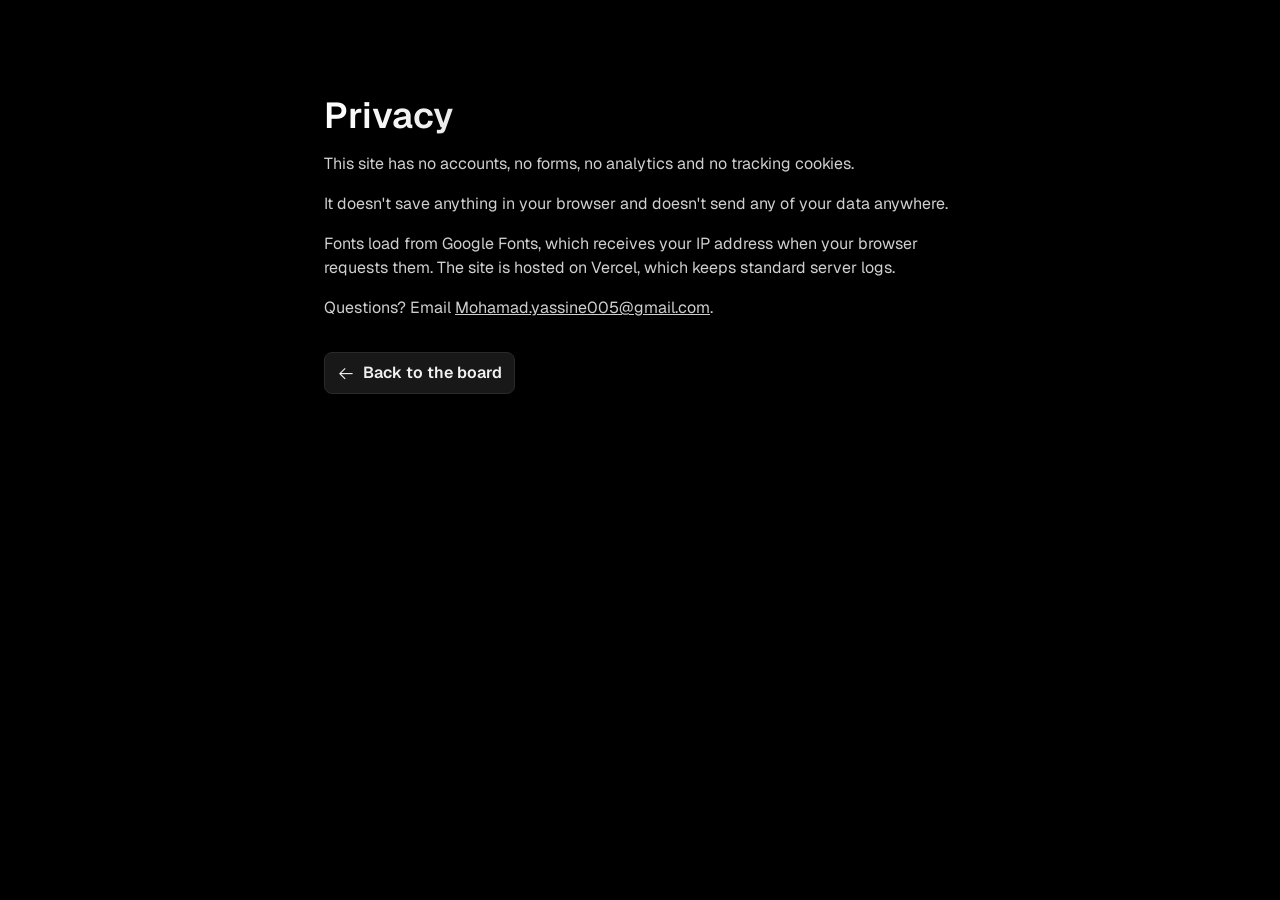
==== commit 9f3e9999: "simpler" ====
--- a/privacy.html
+++ b/privacy.html
@@ -15,7 +15,7 @@
   <main class="simple">
     <h1 class="heading-3">Privacy</h1>
     <p class="body-3">This site has no accounts, no forms, no analytics and no tracking cookies.</p>
-    <p class="body-3">It saves one setting in your own browser: whether click sounds are on or off, plus a note that you have already seen the intro during this visit. Nothing is sent anywhere.</p>
+    <p class="body-3">It doesn't save anything in your browser and doesn't send any of your data anywhere.</p>
     <p class="body-3">Fonts load from Google Fonts, which receives your IP address when your browser requests them. The site is hosted on Vercel, which keeps standard server logs.</p>
     <p class="body-3">Questions? Email <a href="mailto:Mohamad.yassine005@gmail.com">Mohamad.yassine005@gmail.com</a>.</p>
     <div class="cta-row"><a class="btn btn-quiet button-md" href="/"><i class="ph ph-arrow-left" aria-hidden="true"></i>Back to the board</a></div>
--- a/styles.css
+++ b/styles.css
@@ -2,34 +2,26 @@
    TOKENS
    ========================================================= */
 :root {
-  /* backgrounds (flat, approved dark palette only) */
   --bg: #000000;
   --bg-1: #181818;
   --bg-2: #1F1F1F;
   --bg-3: #272727;
   --bg-4: #313131;
-  --bg-warm: #131209;
 
   --ink: #F2F2F2;
+  --body: #CFCFCF;
   --muted: #9B9B9B;
   --dim: #8A8A8A;
   --stroke: #2A2A2A;
   --stroke-2: #3A3A3A;
-
-  --red: #FF2E4D;
-  --green: #26F07C;
-  --blue: #2F7BFF;
-
-  /* spacing */
+  --accent: #3A7BFF;
+  --green: #2BE38A;
+
   --s-25: 2px; --s-50: 4px; --s-75: 8px; --s-100: 12px; --s-200: 16px; --s-300: 24px;
   --s-400: 32px; --s-500: 40px; --s-600: 48px; --s-700: 64px; --s-800: 80px; --s-900: 96px;
-
-  /* radius (Tailwind) */
-  --r-sm: 2px; --r: 4px; --r-md: 6px; --r-lg: 8px; --r-xl: 12px; --r-2xl: 16px; --r-3xl: 24px; --r-full: 9999px;
+  --r: 4px; --r-md: 6px; --r-lg: 8px; --r-xl: 12px; --r-2xl: 16px; --r-full: 9999px;
 
   --font: "Geist", system-ui, sans-serif;
-  --mono: "Geist Mono", ui-monospace, monospace;
-
   --ease: cubic-bezier(0.22, 1, 0.36, 1);
   --t-move: 500ms;
   --t-fade: 300ms;
@@ -41,27 +33,19 @@
 .heading-1 { font-size: 3.75rem; line-height: 1; font-weight: 600; }
 .heading-2 { font-size: 3rem; line-height: 1; font-weight: 600; }
 .heading-3 { font-size: 2.25rem; line-height: 2.5rem; font-weight: 600; }
-.heading-4 { font-size: 1.875rem; line-height: 2.25rem; font-weight: 600; }
 .heading-5 { font-size: 1.5rem; line-height: 2rem; font-weight: 600; }
 .heading-6 { font-size: 1.25rem; line-height: 1.75rem; font-weight: 600; }
 .title-1 { font-size: 1.25rem; line-height: 1.75rem; font-weight: 500; }
 .title-2 { font-size: 1.125rem; line-height: 1.75rem; font-weight: 500; }
 .title-3 { font-size: 1rem; line-height: 1.5rem; font-weight: 500; }
 .title-4 { font-size: .875rem; line-height: 1.25rem; font-weight: 500; }
-.title-5 { font-size: .75rem; line-height: 1rem; font-weight: 500; }
-.body-1 { font-size: 1rem; line-height: 1.5rem; font-weight: 600; }
 .body-2 { font-size: 1rem; line-height: 1.5rem; font-weight: 500; }
 .body-3 { font-size: 1rem; line-height: 1.5rem; font-weight: 400; }
-.body-4 { font-size: .875rem; line-height: 1.25rem; font-weight: 600; }
 .body-5 { font-size: .875rem; line-height: 1.25rem; font-weight: 500; }
 .body-6 { font-size: .875rem; line-height: 1.25rem; font-weight: 400; }
-.button-lg { font-size: 1.125rem; line-height: 1.75rem; font-weight: 600; }
 .button-md { font-size: 1rem; line-height: 1.5rem; font-weight: 600; }
 .button-sm { font-size: .875rem; line-height: 1.25rem; font-weight: 600; }
-.button-xsm { font-size: .75rem; line-height: 1rem; font-weight: 600; }
-.caption-1 { font-size: .875rem; line-height: 1.25rem; font-weight: 500; }
 .caption-2 { font-size: .875rem; line-height: 1.25rem; font-weight: 400; }
-.caption-3 { font-size: .75rem; line-height: 1rem; font-weight: 600; }
 .caption-4 { font-size: .75rem; line-height: 1rem; font-weight: 500; }
 .caption-5 { font-size: .75rem; line-height: 1rem; font-weight: 400; }
 h1, h2, h3 { text-wrap: balance; }
@@ -71,573 +55,243 @@
    BASE
    ========================================================= */
 * { box-sizing: border-box; }
-html { scroll-behavior: smooth; scroll-padding-top: var(--s-800); background: var(--bg); }
-body {
-  margin: 0;
-  background: var(--bg);
-  color: var(--ink);
-  font-family: var(--font);
-  font-size: 1rem; line-height: 1.5rem;
-  -webkit-font-smoothing: antialiased;
-}
-body.intro-on { overflow: hidden; }
-h1, h2, h3, p, ul, ol, dl, dd, pre { margin: 0; }
+html { scroll-behavior: smooth; scroll-padding-top: var(--s-900); background: var(--bg); }
+body { margin: 0; background: var(--bg); color: var(--ink); font-family: var(--font); font-size: 1rem; line-height: 1.5rem; -webkit-font-smoothing: antialiased; }
+h1, h2, h3, p, ul, ol, dl, dd { margin: 0; }
 ul, ol { padding: 0; list-style: none; }
 a { color: inherit; }
 button { font-family: inherit; color: inherit; }
-::selection { background: var(--red); color: #fff; }
-:focus-visible { outline: 2px solid var(--green); outline-offset: var(--s-25); border-radius: var(--r); }
-.sr { position: absolute; width: 1px; height: 1px; overflow: hidden; clip: rect(0 0 0 0); white-space: nowrap; }
-.skip { position: absolute; left: var(--s-200); top: -64px; z-index: 100; background: var(--ink); color: var(--bg); padding: var(--s-75) var(--s-100); border-radius: var(--r-lg); font-weight: 600; text-decoration: none; }
+::selection { background: var(--accent); color: #fff; }
+:focus-visible { outline: 2px solid var(--accent); outline-offset: var(--s-25); border-radius: var(--r); }
+.skip { position: absolute; left: var(--s-200); top: -64px; z-index: 100; background: var(--ink); color: var(--bg); padding: var(--s-75) var(--s-100); border-radius: var(--r-lg); text-decoration: none; }
 .skip:focus { top: var(--s-200); }
-kbd {
-  font-family: var(--mono); font-size: .75rem; line-height: 1rem; font-weight: 500;
-  padding: 0 var(--s-50); margin-left: var(--s-50);
-  border: 1px solid var(--stroke-2); border-radius: var(--r);
-  color: var(--muted);
-}
 .ph { font-size: 1.125em; }
 
-/* buttons */
+/* Interactive circuit background */
+.bg { position: fixed; inset: 0; width: 100%; height: 100%; z-index: 0; pointer-events: none; }
+main, .foot { position: relative; z-index: 1; }
+
+/* Buttons */
 .btn {
   display: inline-flex; align-items: center; gap: var(--s-75);
   padding: var(--s-75) var(--s-100);
-  border-radius: var(--r-lg);
-  border: 1px solid transparent;
+  border-radius: var(--r-lg); border: 1px solid transparent;
   text-decoration: none; cursor: pointer;
-  transition: background-color var(--t-fade) var(--ease), border-color var(--t-fade) var(--ease), transform var(--t-fade) var(--ease), box-shadow var(--t-fade) var(--ease);
+  transition: background-color var(--t-fade) var(--ease), border-color var(--t-fade) var(--ease), transform var(--t-fade) var(--ease);
 }
 .btn:hover { transform: translateY(-1px); }
 .btn:active { transform: scale(.98); }
-.btn-primary { background: var(--red); color: #fff; }
-.btn-primary:hover { background: #FF4A64; box-shadow: 0 0 24px -6px var(--red); }
+.btn-primary { background: var(--ink); color: var(--bg); }
+.btn-primary:hover { background: #FFFFFF; }
 .btn-quiet { background: var(--bg-1); border-color: var(--stroke); color: var(--ink); }
 .btn-quiet:hover { background: var(--bg-2); border-color: var(--stroke-2); }
-.mode[aria-pressed="true"] { border-color: var(--green); color: var(--green); box-shadow: 0 0 16px -6px var(--green); }
-
-/* =========================================================
-   INTRO
-   ========================================================= */
-.intro {
-  position: fixed; inset: 0; z-index: 60;
-  display: grid; place-items: center;
-  background: var(--bg);
-  transition: opacity var(--t-move) var(--ease), transform var(--t-move) var(--ease);
-}
-.intro.leaving { opacity: 0; transform: scale(2.4); pointer-events: none; }
-.intro-inner { display: grid; justify-items: center; gap: var(--s-300); text-align: center; padding: var(--s-300); }
-.intro-name { letter-spacing: .3em; text-transform: uppercase; color: var(--dim); animation: rise 800ms var(--ease) 200ms both; }
-.big-power {
-  position: relative;
-  width: 192px; aspect-ratio: 1;
-  border: 0; border-radius: var(--r-full);
-  background: var(--bg-1);
-  box-shadow: inset 0 -12px 24px rgba(0,0,0,.6), 0 32px 64px -24px #000;
-  cursor: pointer;
-  touch-action: none;
-  -webkit-tap-highlight-color: transparent;
-  animation: rise 800ms var(--ease) 400ms both;
-  transition: transform var(--t-fade) var(--ease);
-}
-.big-power:active, .big-power.holding { transform: scale(.98); }
-.big-power svg { position: absolute; inset: 0; width: 100%; height: 100%; }
-.big-power .track { fill: none; stroke: var(--bg-3); stroke-width: 3; }
-.big-power .fill {
-  fill: none; stroke: var(--red); stroke-width: 3.5; stroke-linecap: round;
-  stroke-dasharray: 100; stroke-dashoffset: 100;
-  transform: rotate(-90deg); transform-origin: 60px 60px;
-  filter: drop-shadow(0 0 6px var(--red));
-}
-.big-power.holding .fill { stroke-dashoffset: 0; transition: stroke-dashoffset 900ms var(--ease); }
-.big-power .ph-power {
-  position: absolute; inset: 0; display: grid; place-items: center;
-  font-size: 4.5rem; color: var(--red);
-  text-shadow: 0 0 24px rgba(255,46,77,.7);
-  animation: breathe 2.6s var(--ease) infinite;
-}
-.intro-hint { color: var(--muted); animation: rise 800ms var(--ease) 700ms both; }
-.intro-skip {
-  position: absolute; bottom: var(--s-300); right: var(--s-300);
-  background: none; border: 0; color: var(--dim); cursor: pointer;
-  text-decoration: underline; text-underline-offset: 4px;
-  transition: color var(--t-fade) var(--ease);
-}
-.intro-skip:hover { color: var(--ink); }
-@keyframes breathe { 50% { opacity: .45; } }
-@keyframes rise { from { opacity: 0; transform: translateY(var(--s-300)); } to { opacity: 1; transform: none; } }
-
-/* =========================================================
-   NAV (floating)
+
+/* =========================================================
+   NAV
    ========================================================= */
 .nav {
   position: fixed; top: var(--s-200); left: 50%; z-index: 40;
   transform: translateX(-50%);
+  display: flex; align-items: center; gap: var(--s-50);
   padding: var(--s-50);
   background: rgba(24,24,24,.72);
   backdrop-filter: blur(16px) saturate(1.3); -webkit-backdrop-filter: blur(16px) saturate(1.3);
   border: 1px solid var(--stroke);
   border-radius: var(--r-full);
 }
+.logo {
+  display: grid; place-items: center; width: 36px; height: 36px;
+  border-radius: var(--r-full); background: var(--bg-3); text-decoration: none;
+  transition: background-color var(--t-fade) var(--ease);
+}
+.logo:hover { background: var(--bg-4); }
 .nav ul { display: flex; gap: var(--s-25); }
-.nav a {
-  display: block; padding: var(--s-75) var(--s-100);
-  border-radius: var(--r-full);
+.nav ul a {
+  display: block; padding: var(--s-75) var(--s-100); border-radius: var(--r-full);
   text-decoration: none; color: var(--muted);
   transition: color var(--t-fade) var(--ease), background-color var(--t-fade) var(--ease);
 }
-.nav a:hover { color: var(--ink); background: var(--bg-3); }
-.nav a[aria-current="true"] { color: var(--bg); background: var(--ink); }
-
-/* =========================================================
-   BENCH (hero)
-   ========================================================= */
-.bench {
-  display: grid;
-  grid-template-columns: minmax(0, 1.2fr) minmax(320px, .9fr);
-  grid-template-areas:
-    "board id"
-    "board status"
-    "board insp"
-    "board controls";
-  grid-template-rows: auto auto 1fr auto;
-  column-gap: var(--s-700);
-  max-width: 1440px;
-  margin: 0 auto;
-  padding: var(--s-900) var(--s-600) var(--s-600);
-  min-height: 100svh;
-}
-.board-wrap { grid-area: board; grid-row: 1 / span 4; }
-.board {
-  display: block; width: 100%;
-  max-height: calc(100svh - 128px);
-  position: sticky; top: var(--s-800);
-  overflow: visible;
-  user-select: none; -webkit-user-select: none;
-}
-.board-hint { color: var(--dim); margin-top: var(--s-75); text-align: center; }
-.board-hint .hint-touch { display: none; }
-@media (hover: none) { .board-hint .hint-mouse { display: none; } .board-hint .hint-touch { display: inline; } }
-
-.id { grid-area: id; padding-top: var(--s-400); }
+.nav ul a:hover { color: var(--ink); background: var(--bg-3); }
+.nav ul a[aria-current="true"] { color: var(--bg); background: var(--ink); }
+
+/* =========================================================
+   HERO
+   ========================================================= */
+.hero {
+  max-width: 1120px; margin: 0 auto;
+  min-height: 92svh;
+  display: flex; flex-direction: column; justify-content: center;
+  padding: var(--s-900) var(--s-600) var(--s-700);
+}
+.hero > * { animation: rise 800ms var(--ease) both; }
+.hero > :nth-child(2) { animation-delay: 80ms; }
+.hero > :nth-child(3) { animation-delay: 160ms; }
+.hero > :nth-child(4) { animation-delay: 240ms; }
+.hero > :nth-child(5) { animation-delay: 320ms; }
+.hero > :nth-child(6) { animation-delay: 400ms; }
+@keyframes rise { from { opacity: 0; transform: translateY(var(--s-300)); } to { opacity: 1; transform: none; } }
+.now {
+  display: inline-flex; align-items: center; gap: var(--s-75); align-self: flex-start;
+  padding: var(--s-50) var(--s-100); margin-bottom: var(--s-300);
+  border-radius: var(--r-full); background: rgba(24,24,24,.8); border: 1px solid var(--stroke);
+  color: var(--body);
+}
+.now::before { content: ""; width: 8px; height: 8px; border-radius: var(--r-full); background: var(--green); box-shadow: 0 0 10px var(--green); }
 .hero-h {
   max-width: 680px;
   background: linear-gradient(90deg, #FFFFFF, #9B9B9B);
-  -webkit-background-clip: text; background-clip: text;
-  color: transparent;
+  -webkit-background-clip: text; background-clip: text; color: transparent;
   padding-bottom: var(--s-50);
 }
-.sub { margin-top: var(--s-200); max-width: 680px; color: var(--ink); }
-.cta-row { display: flex; flex-wrap: wrap; gap: var(--s-100); margin-top: var(--s-300); }
-.proof { margin-top: var(--s-200); color: var(--muted); }
+.sub { margin-top: var(--s-300); max-width: 680px; }
+.lead { margin-top: var(--s-100); max-width: 560px; color: var(--muted); }
+.cta-row { display: flex; flex-wrap: wrap; gap: var(--s-100); margin-top: var(--s-400); }
+.proof { margin-top: var(--s-300); color: var(--muted); }
 .proof b { color: var(--ink); font-weight: 500; }
 
-.status {
-  grid-area: status;
-  display: flex; flex-wrap: wrap; align-items: center; gap: var(--s-200) var(--s-300);
-  margin-top: var(--s-400);
-  padding: var(--s-200);
-  background: var(--bg-1);
-  border: 1px solid var(--stroke);
-  border-radius: var(--r-xl);
-}
-.leds { display: flex; gap: var(--s-100); font-family: var(--mono); color: var(--dim); }
-.leds span { display: flex; align-items: center; gap: var(--s-50); transition: color var(--t-fade) var(--ease); }
-.leds span::before { content: ""; width: 12px; height: 6px; border-radius: var(--r-sm); background: var(--bg-4); transition: background-color 200ms var(--ease), box-shadow 200ms var(--ease); }
-.leds [data-led="cpu"].on::before { background: var(--red); box-shadow: 0 0 12px var(--red); }
-.leds [data-led="dram"].on::before { background: #FFC93D; box-shadow: 0 0 12px #FFC93D; }
-.leds [data-led="vga"].on::before { background: #fff; box-shadow: 0 0 12px #fff; }
-.leds [data-led="boot"].on::before { background: var(--green); box-shadow: 0 0 12px var(--green); }
-.leds span.on { color: var(--ink); }
-.post {
-  position: relative;
-  font-family: var(--mono); font-weight: 600; font-size: 1.5rem; line-height: 2rem;
-  padding: 0 var(--s-75); border-radius: var(--r-md);
-  background: var(--bg); border: 1px solid #3A1219;
-}
-.post .ghost { color: #24090D; }
-.post .code { position: absolute; left: var(--s-75); top: 0; color: var(--red); text-shadow: 0 0 12px rgba(255,46,77,.8); }
-.sensors { display: flex; gap: var(--s-300); margin-left: auto; font-family: var(--mono); }
-.sensors dt { color: var(--dim); }
-.sensors dd { font-variant-numeric: tabular-nums; }
-
-.inspector { grid-area: insp; padding: var(--s-400) 0 var(--s-300); min-height: 288px; }
-.log { font-family: var(--mono); font-size: .875rem; line-height: 1.5rem; color: var(--muted); white-space: pre-wrap; }
-.log::after { content: "_"; animation: blink 1s steps(1) infinite; color: var(--green); }
-@keyframes blink { 50% { opacity: 0; } }
-.spec { animation: specIn var(--t-move) var(--ease); }
-@keyframes specIn { from { opacity: 0; transform: translateX(var(--s-200)); } to { opacity: 1; transform: none; } }
-.slot-name { font-family: var(--mono); color: var(--c); }
-.spec h2 { margin-top: var(--s-50); }
-.meta { display: flex; gap: var(--s-100); align-items: center; margin-top: var(--s-75); }
-.area { color: var(--c); }
-.area::before { content: ""; display: inline-block; width: 8px; height: 8px; border-radius: var(--r-full); background: var(--c); box-shadow: 0 0 8px var(--c); margin-right: var(--s-75); vertical-align: 1px; }
-.date { color: var(--muted); }
-.shot { display: block; width: 100%; max-height: 256px; object-fit: cover; border-radius: var(--r-xl); margin-top: var(--s-200); border: 1px solid var(--stroke); }
-.summary { margin-top: var(--s-200); color: #CFCFCF; max-width: 56ch; }
-.tags { display: flex; flex-wrap: wrap; gap: var(--s-75); margin-top: var(--s-200); }
-.tags li { padding: var(--s-25) var(--s-75); border-radius: var(--r-md); background: var(--bg-1); border: 1px solid color-mix(in srgb, var(--c) 35%, var(--stroke)); color: #CFCFCF; }
-.open { display: inline-flex; align-items: center; gap: var(--s-50); margin-top: var(--s-200); color: var(--c); text-underline-offset: 4px; }
-.stepper { display: flex; align-items: center; gap: var(--s-100); margin-top: var(--s-300); color: var(--muted); font-family: var(--mono); }
-.stepper .btn:hover { border-color: var(--c); }
-
-.controls { grid-area: controls; display: grid; gap: var(--s-300); }
-.modes { display: flex; flex-wrap: wrap; gap: var(--s-75); }
-.parts-list h2 { color: var(--dim); margin-bottom: var(--s-75); }
-.parts-list ul { display: grid; gap: var(--s-25); }
-.parts-list button, .parts-list .row {
-  width: 100%; display: grid; grid-template-columns: 128px 1fr; gap: var(--s-100); align-items: baseline;
-  padding: var(--s-75) var(--s-100); background: transparent; border: 0; border-radius: var(--r-lg);
-  text-align: left; cursor: pointer;
-  transition: background-color var(--t-fade) var(--ease);
-}
-.parts-list button:hover { background: var(--bg-1); }
-.parts-list button[aria-current="true"] { background: var(--bg-2); }
-.parts-list .sl { font-family: var(--mono); color: var(--dim); }
-.parts-list button[aria-current="true"] .sl, .parts-list button[aria-current="true"] .tt { color: var(--c); }
-
-/* =========================================================
-   BOARD (SVG illustration)
-   ========================================================= */
-.pcb { stroke: #1D232A; stroke-width: 2; }
-.silk { fill: rgba(214,222,230,.5); font-family: var(--font); font-weight: 600; letter-spacing: .06em; }
-.silk[data-c="name"] { fill: rgba(242,242,242,.85); font-weight: 700; letter-spacing: .02em; }
-.silk[data-c="logo"] { fill: rgba(242,242,242,.22); font-weight: 700; }
-.silk-w { fill: #E7F6F6; font-family: var(--font); font-weight: 600; letter-spacing: .05em; }
-.engrave { fill: rgba(25,28,33,.8); font-family: var(--font); font-weight: 700; letter-spacing: .06em; }
-.engrave.light { fill: rgba(214,222,230,.6); }
-.traces path { fill: none; stroke: #182029; stroke-width: 2.2; stroke-linejoin: round; }
-/* Continuous loops (current, fans, RGB) run at a constant speed on purpose */
-.flow { fill: none; stroke-width: 2.6; stroke-linecap: round; stroke: var(--green); stroke-dasharray: 7 93; stroke-dashoffset: 100; opacity: 0; transition: opacity var(--t-fade) var(--ease); filter: url(#glow); }
-.flow[data-g="gpu"], .flow[data-g="io"] { stroke: var(--blue); }
-.flow[data-g="ram"], .flow[data-g="card"] { stroke: var(--red); }
-.flow.hot, .flow.boot, .flow.xr { opacity: 1; animation: current 1.1s linear infinite; animation-delay: var(--d); }
-.flow.boot { animation-duration: .8s; }
-@keyframes current { to { stroke-dashoffset: 0; } }
-.shroud { stroke: #39424D; stroke-width: 1; }
-.hs { stroke: #3A434E; stroke-width: 1; }
-.fin { stroke: #14181D; stroke-width: 2; }
-.cap { fill: #1C2026; stroke: #3B434D; stroke-width: 1.5; }
-.conn { fill: #121519; stroke: #2E353E; stroke-width: 1; }
-.pin { fill: url(#gold); opacity: .8; }
-.socket { fill: #14181D; stroke: #2E353E; stroke-width: 1.5; }
-.arm { stroke: #8C939C; stroke-width: 3; stroke-linecap: round; fill: none; }
-.slot { fill: #121519; stroke: #2B323A; stroke-width: 1; }
-.latch { fill: #2B323A; }
-.chip { fill: #14171B; stroke: #2E353E; }
-.port-metal { fill: url(#ihs); stroke: #5E656E; stroke-width: 1; }
-.port-hole { fill: #0B0D10; }
-.port-hole.blue { fill: #1D4ED8; }
-.port-led { fill: #3A3A3A; }
-.port, .jack, .cmos, .pwr { cursor: pointer; }
-.port { transition: transform var(--t-move) var(--ease); }
-.port:hover, .port:focus-visible { transform: translateX(-6px); }
-.port:hover .port-metal, .port:focus-visible .port-metal { stroke: var(--green); filter: url(#glow); }
-.powered .port-led { fill: #FFB020; animation: blink 1.3s steps(1) infinite; }
-.jack:hover circle:not([fill="#0A0C0F"]) { filter: url(#glow); }
-.cmos:hover > circle:first-child { filter: url(#glow); }
-.rgb, .rgb-outline { fill: none; stroke: #1A1F25; stroke-width: 3; stroke-linecap: round; }
-.rgb-fill { fill: #1A1F25; }
-.powered .rgb, .powered .rgb-outline { animation: rgbStroke 6s linear infinite; animation-delay: calc(var(--i, 0) * -.7s); filter: url(#glow); }
-.powered .rgb-fill { animation: rgbFill 6s linear infinite; animation-delay: calc(var(--i, 0) * -.7s); filter: url(#glow); }
-@keyframes rgbStroke { 0%, 100% { stroke: var(--red); } 33% { stroke: var(--green); } 66% { stroke: var(--blue); } }
-@keyframes rgbFill { 0%, 100% { fill: var(--red); } 33% { fill: var(--green); } 66% { fill: var(--blue); } }
-.qled { fill: #1A1F25; }
-.qled[data-led="cpu"].on { fill: var(--red); filter: url(#glow); }
-.qled[data-led="dram"].on { fill: #FFC93D; filter: url(#glow); }
-.qled[data-led="vga"].on { fill: #fff; filter: url(#glow); }
-.qled[data-led="boot"].on { fill: var(--green); filter: url(#glow); }
-.seg { font-family: var(--mono); font-weight: 600; font-size: 20px; }
-.seg.ghost { fill: #22080C; }
-.seg.code { fill: var(--red); filter: url(#glow); }
-.pwr-btn { fill: #1A0709; stroke: var(--red); stroke-width: 2; transition: fill var(--t-fade) var(--ease); }
-.pwr-icon { fill: none; stroke: var(--red); stroke-width: 2.2; stroke-linecap: round; }
-html:not(.powered) .pwr { animation: breathe 1.8s var(--ease) infinite; }
-.pwr:hover .pwr-btn { fill: #3A0C12; filter: url(#glow); }
-.led-g { fill: #164A2C; }
-.powered .led-g { fill: var(--green); filter: url(#glow); }
-.fan-ring { fill: #0C0F12; stroke: #2C333C; stroke-width: 2; }
-.fan-in { fill: #07090B; }
-.blades { transform-box: fill-box; transform-origin: center; fill: #1E242B; stroke: #2F3741; stroke-width: 1; }
-.cut { fill: none; stroke: #2E3640; stroke-width: 2; }
-.dark { fill: #000; opacity: .55; transition: opacity 1.4s var(--ease); }
-.powered .dark { opacity: 0; }
-.part { cursor: pointer; outline: none; }
-.part .hit { fill: transparent; }
-.part .body { transition: transform var(--t-move) var(--ease); }
-.part .ring { fill: none; stroke: var(--c); stroke-width: 2.5; opacity: 0; stroke-dasharray: 10 6; transition: opacity var(--t-fade) var(--ease), transform var(--t-move) var(--ease); }
-.part:hover .ring, .part:focus-visible .ring, .part.sel .ring { opacity: 1; filter: url(#glow); }
-.part.sel .ring { stroke-dasharray: none; }
-.part:hover .ring { animation: march 1s linear infinite; }
-@keyframes march { to { stroke-dashoffset: -32; } }
-.part.seat .body { animation: seat 600ms var(--ease); }
-@keyframes seat { 0% { transform: translateY(0); } 35% { transform: translateY(-10px); } 70% { transform: translateY(2px); } 100% { transform: translateY(0); } }
-.callout { opacity: 0; transition: opacity var(--t-move) var(--ease); pointer-events: none; }
-.callout path { fill: none; stroke: var(--c); stroke-width: 1.2; }
-.callout text { fill: var(--ink); font-family: var(--font); font-weight: 600; font-size: 11px; paint-order: stroke; stroke: var(--bg); stroke-width: 4px; }
-.exploded .part .body { transform: translate(var(--ex), var(--ey)); filter: url(#lift); }
-.exploded .part .ring { transform: translate(var(--ex), var(--ey)); }
-.exploded .callout { opacity: 1; transition-delay: 300ms; }
-.xray .part .body, .xray .shroud, .xray .hs, .xray .port, .xray .jack { opacity: .22; transition: opacity var(--t-move) var(--ease); }
-.xray .traces path { stroke: #22303D; }
-
-.probe {
-  position: fixed; left: 0; top: 0; z-index: 70; pointer-events: none;
-  font-family: var(--mono);
-  padding: var(--s-50) var(--s-75); border-radius: var(--r-md);
-  background: rgba(24,24,24,.92); border: 1px solid var(--stroke-2); color: var(--ink);
-  max-width: 352px;
-  opacity: 0; transition: opacity 200ms var(--ease);
-}
-.probe::before { content: ""; display: inline-block; width: 6px; height: 6px; border-radius: var(--r-full); background: var(--green); margin-right: var(--s-75); box-shadow: 0 0 6px var(--green); vertical-align: 1px; }
-.probe.show { opacity: 1; }
-
-/* =========================================================
-   SECTIONS BELOW THE BOARD
-   ========================================================= */
-.explore, .work, .faq, .final, .uefi, .tagline {
-  max-width: 1184px; margin: 0 auto;
-  padding: var(--s-900) var(--s-600) 0;
-}
-.reveal { opacity: 0; transform: translateY(var(--s-400)); transition: opacity 700ms var(--ease), transform 700ms var(--ease); }
-.reveal.in { opacity: 1; transform: none; }
-
-.steps { position: relative; display: grid; grid-template-columns: repeat(3, minmax(0, 1fr)); gap: var(--s-300); margin-top: var(--s-300); }
-.steps::before { /* the trace that joins the steps */
-  content: ""; position: absolute; z-index: 0;
-  left: 40px; right: 40px; top: 40px; height: 2px;
-  background: repeating-linear-gradient(90deg, var(--green) 0 8px, transparent 8px 16px);
-  opacity: .55;
-}
-.steps li { position: relative; z-index: 1; }
-.steps li { display: flex; gap: var(--s-200); padding: var(--s-300); background: var(--bg-1); border: 1px solid var(--stroke); border-radius: var(--r-2xl); }
-.steps .n { flex: none; display: grid; place-items: center; width: 32px; height: 32px; border-radius: var(--r-full); background: var(--bg-3); color: var(--ink); }
-.steps p { color: var(--muted); margin-top: var(--s-50); }
-
-.tagline { padding-top: var(--s-900); padding-bottom: var(--s-300); }
+/* =========================================================
+   TAGLINE
+   ========================================================= */
+.tagline { max-width: 1120px; margin: 0 auto; padding: var(--s-800) var(--s-600); }
 .tagline-text { max-width: 880px; }
 .tagline-text .w { opacity: .3; transition: opacity var(--t-move) var(--ease); }
 .tagline-text .w.on { opacity: 1; }
 
-.work-sub { margin-top: var(--s-100); color: var(--muted); max-width: 680px; }
-.areas { display: grid; grid-template-columns: repeat(2, minmax(0, 1fr)); gap: var(--s-300); margin-top: var(--s-400); }
-.area-card {
-  position: relative;
+/* =========================================================
+   SECTIONS
+   ========================================================= */
+.section { max-width: 1120px; margin: 0 auto; padding: var(--s-900) var(--s-600) 0; }
+.section-head { display: flex; justify-content: space-between; align-items: baseline; gap: var(--s-200); flex-wrap: wrap; }
+.count { color: var(--muted); }
+.reveal { opacity: 0; transform: translateY(var(--s-400)); transition: opacity 700ms var(--ease), transform 700ms var(--ease); }
+.reveal.in { opacity: 1; transform: none; }
+
+/* Project cards */
+.cards { display: grid; grid-template-columns: repeat(2, minmax(0, 1fr)); gap: var(--s-300); margin-top: var(--s-400); }
+.card {
+  --mx: 50%; --my: 0%;
+  position: relative; overflow: hidden; isolation: isolate;
+  display: flex; flex-direction: column;
   padding: var(--s-300);
   background: var(--bg-1);
   border: 1px solid var(--stroke);
   border-radius: var(--r-2xl);
-  overflow: hidden;
   transition: border-color var(--t-fade) var(--ease), transform var(--t-move) var(--ease);
 }
-.area-card:hover { border-color: color-mix(in srgb, var(--c) 55%, var(--stroke)); transform: translateY(-2px); }
-.area-card .led { display: block; width: 32px; height: 4px; border-radius: var(--r-full); background: var(--c); box-shadow: 0 0 12px var(--c); }
-.area-card h3 { margin-top: var(--s-200); }
-.area-card .count { color: var(--muted); margin-top: var(--s-25); }
-.area-card ul { display: grid; gap: var(--s-50); margin-top: var(--s-200); }
-.area-card button {
-  display: flex; align-items: center; justify-content: space-between; gap: var(--s-100); width: 100%;
-  padding: var(--s-75) var(--s-100);
-  background: var(--bg-2); border: 1px solid var(--stroke); border-radius: var(--r-lg);
-  text-align: left; cursor: pointer;
-  transition: background-color var(--t-fade) var(--ease), border-color var(--t-fade) var(--ease);
-}
-.area-card button:hover { background: var(--bg-3); border-color: var(--c); }
-.area-card button .ph { color: var(--muted); }
-
-/* UEFI */
-.uefi-frame { background: var(--bg-warm); border: 1px solid #3A1219; border-radius: var(--r-xl); overflow: hidden; }
-.uefi-bar { display: flex; justify-content: space-between; align-items: center; gap: var(--s-200); flex-wrap: wrap; padding: var(--s-200) var(--s-300); background: var(--bg-2); }
-.uefi-bar h2 { color: #fff; }
-.clock { font-family: var(--mono); color: #E2B5BC; font-variant-numeric: tabular-nums; }
-.uefi-tabs { display: flex; gap: var(--s-50); padding: var(--s-75) var(--s-300) 0; background: var(--bg-1); overflow-x: auto; scrollbar-width: none; }
-.uefi-tabs::-webkit-scrollbar { display: none; }
-.uefi-tabs [role="tab"] {
-  flex: none; background: transparent; border: 0; cursor: pointer;
-  padding: var(--s-75) var(--s-200);
-  border-radius: var(--r-lg) var(--r-lg) 0 0;
-  color: var(--dim);
-  transition: color var(--t-fade) var(--ease), background-color var(--t-fade) var(--ease);
-}
-.uefi-tabs [role="tab"]:hover { color: var(--ink); }
-.uefi-tabs [aria-selected="true"] { color: #fff; background: var(--bg-warm); box-shadow: inset 0 2px 0 var(--red); }
-.uefi-body { display: grid; grid-template-columns: 1fr 256px; min-height: 352px; }
-.uefi-pages { padding: var(--s-400) var(--s-300); }
-.uefi-help { padding: var(--s-400) var(--s-300); background: var(--bg-1); color: var(--muted); }
-.uefi-help h3 { color: var(--dim); margin-bottom: var(--s-75); }
-.page h3 { color: #F3C1C8; margin-bottom: var(--s-200); }
-.about { max-width: 56ch; }
-.info { display: grid; gap: var(--s-50); margin-top: var(--s-300); max-width: 544px; font-family: var(--mono); }
-.info div { display: grid; grid-template-columns: 192px 1fr; gap: var(--s-200); padding: var(--s-75) var(--s-100); border-radius: var(--r-lg); background: var(--bg-1); }
-.info dt { color: var(--muted); }
-.boot-list { position: relative; display: grid; gap: var(--s-75); }
-.boot-list::before { content: ""; position: absolute; left: 31px; top: var(--s-300); bottom: var(--s-300); width: 2px; background: #3A1219; }
-.boot-list li { position: relative; }
-.boot-list .num { position: relative; z-index: 1; display: grid; place-items: center; width: 32px; height: 32px; border-radius: var(--r-full); background: var(--bg-warm); border: 1px solid #4A1820; }
-.boot-list li { display: grid; grid-template-columns: 48px 1fr; gap: var(--s-100); padding: var(--s-200); border-radius: var(--r-lg); background: var(--bg-1); transition: background-color var(--t-fade) var(--ease); }
-.boot-list li:hover { background: var(--bg-2); }
-.boot-list .num { font-family: var(--mono); color: var(--red); }
-.boot-list .o { display: block; color: #CFCFCF; }
-.boot-list .when { display: block; font-family: var(--mono); color: var(--dim); margin-top: var(--s-25); }
-.page[id="p-drivers"]:not([hidden]) { display: grid; grid-template-columns: repeat(auto-fit, minmax(224px, 1fr)); gap: var(--s-300) var(--s-400); }
-.drv ul { display: grid; gap: var(--s-50); }
-.drv li { display: flex; justify-content: space-between; gap: var(--s-200); padding: var(--s-50) var(--s-75); border-radius: var(--r-md); background: var(--bg-1); }
-.drv .ok { font-family: var(--mono); color: var(--green); }
-.exit-grid { display: grid; grid-template-columns: 1.6fr 1fr; gap: var(--s-400); }
-.mail a { text-decoration: none; overflow-wrap: anywhere; transition: color var(--t-fade) var(--ease); }
-.mail a:hover { color: var(--red); }
-.exit-actions { display: flex; flex-wrap: wrap; gap: var(--s-75); margin-top: var(--s-200); }
-.copy-status { min-height: 20px; margin-top: var(--s-75); color: var(--green); }
-.copy-status.err { color: #FF8A9B; }
-.phones { display: grid; gap: var(--s-50); margin-top: var(--s-200); font-family: var(--mono); }
-.phones li { display: flex; gap: var(--s-200); }
-.phones span { color: var(--muted); min-width: 128px; }
-.phones a { text-decoration: none; }
-.exit-reboot p { color: var(--muted); margin-bottom: var(--s-200); }
-.uefi-keys { display: flex; flex-wrap: wrap; gap: var(--s-75) var(--s-300); padding: var(--s-100) var(--s-300); background: var(--bg-2); font-family: var(--mono); color: var(--dim); }
-.uefi-keys kbd { margin: 0 var(--s-50) 0 0; }
+.card::before { /* soft light that follows the cursor */
+  content: ""; position: absolute; inset: 0; z-index: -1;
+  background: radial-gradient(360px circle at var(--mx) var(--my), color-mix(in srgb, var(--c) 14%, transparent), transparent 60%);
+  opacity: 0; transition: opacity var(--t-fade) var(--ease);
+}
+.card:hover { border-color: color-mix(in srgb, var(--c) 50%, var(--stroke)); transform: translateY(-2px); }
+.card:hover::before { opacity: 1; }
+.card-top { display: flex; justify-content: space-between; align-items: center; gap: var(--s-200); }
+.area { display: inline-flex; align-items: center; gap: var(--s-75); color: var(--body); }
+.area::before { content: ""; width: 8px; height: 8px; border-radius: var(--r-full); background: var(--c); box-shadow: 0 0 8px var(--c); }
+.date { color: var(--dim); }
+.card h3 { margin-top: var(--s-200); }
+.card .summary { margin-top: var(--s-75); color: var(--body); }
+.shot { display: block; width: 100%; aspect-ratio: 16 / 9; object-fit: cover; border-radius: var(--r-lg); margin-top: var(--s-200); border: 1px solid var(--stroke); }
+.tags { display: flex; flex-wrap: wrap; gap: var(--s-75); margin-top: auto; padding-top: var(--s-300); }
+.tags li { padding: var(--s-25) var(--s-75); border-radius: var(--r-md); background: var(--bg-2); border: 1px solid var(--stroke); color: var(--body); }
+.card-link { display: inline-flex; align-items: center; gap: var(--s-50); margin-top: var(--s-200); color: var(--ink); text-underline-offset: 4px; }
+
+/* About */
+.about-grid { display: grid; grid-template-columns: 1fr 1fr; gap: var(--s-700); margin-top: var(--s-400); }
+.about-text { color: var(--body); max-width: 520px; font-size: 1.125rem; line-height: 1.75rem; }
+.facts { display: grid; gap: var(--s-75); margin-top: var(--s-400); max-width: 440px; }
+.facts div { display: grid; grid-template-columns: 128px 1fr; gap: var(--s-200); padding: var(--s-100) var(--s-200); border-radius: var(--r-lg); background: var(--bg-1); border: 1px solid var(--stroke); }
+.facts dt { color: var(--muted); }
+.block-h { margin-bottom: var(--s-300); }
+.timeline { position: relative; display: grid; gap: var(--s-300); padding-left: var(--s-400); }
+.timeline::before { content: ""; position: absolute; left: 7px; top: var(--s-75); bottom: var(--s-75); width: 2px; border-radius: var(--r-full); background: var(--stroke-2); }
+.timeline li { position: relative; }
+.timeline li::before {
+  content: ""; position: absolute; left: -32px; top: 4px;
+  width: 16px; height: 16px; border-radius: var(--r-full);
+  background: var(--bg); border: 3px solid var(--c, var(--accent));
+  box-shadow: 0 0 10px color-mix(in srgb, var(--c, var(--accent)) 55%, transparent);
+}
+.timeline .when { color: var(--dim); }
+.timeline strong { display: block; margin-top: var(--s-25); }
+.timeline .org { display: block; color: var(--body); }
+.timeline .badge { display: inline-block; margin-left: var(--s-75); padding: 0 var(--s-75); border-radius: var(--r-full); background: color-mix(in srgb, var(--green) 16%, transparent); color: var(--green); vertical-align: 1px; }
+
+/* Skills */
+.skills { display: grid; grid-template-columns: repeat(2, minmax(0, 1fr)); gap: var(--s-300); margin-top: var(--s-400); }
+.skill-group { padding: var(--s-300); background: var(--bg-1); border: 1px solid var(--stroke); border-radius: var(--r-2xl); }
+.skill-group ul { display: flex; flex-wrap: wrap; gap: var(--s-75); margin-top: var(--s-200); }
+.skill-group li { padding: var(--s-50) var(--s-100); border-radius: var(--r-md); background: var(--bg-2); border: 1px solid var(--stroke); color: var(--body); }
 
 /* FAQ */
-.faq-list { display: grid; gap: var(--s-75); margin-top: var(--s-400); max-width: 880px; }
+.faq-list { display: grid; gap: var(--s-75); margin-top: var(--s-400); max-width: 800px; }
 .faq-item { background: var(--bg-1); border: 1px solid var(--stroke); border-radius: var(--r-xl); transition: border-color var(--t-fade) var(--ease); }
 .faq-item[open] { border-color: var(--stroke-2); }
-.faq-item summary {
-  display: flex; justify-content: space-between; align-items: center; gap: var(--s-200);
-  padding: var(--s-200) var(--s-300); cursor: pointer; list-style: none;
-}
+.faq-item summary { display: flex; justify-content: space-between; align-items: center; gap: var(--s-200); padding: var(--s-200) var(--s-300); cursor: pointer; list-style: none; }
 .faq-item summary::-webkit-details-marker { display: none; }
-.faq-item summary .ph { color: var(--muted); transition: transform var(--t-move) var(--ease); }
+.faq-item summary .ph { color: var(--muted); flex: none; transition: transform var(--t-move) var(--ease); }
 .faq-item[open] summary .ph { transform: rotate(45deg); }
-.faq-item .answer { padding: 0 var(--s-300) var(--s-300); color: #CFCFCF; max-width: 64ch; }
+.faq-item .answer { padding: 0 var(--s-300) var(--s-300); color: var(--body); max-width: 64ch; }
 .faq-item .answer a { color: var(--ink); text-underline-offset: 4px; }
 
-/* Final CTA */
-.final { text-align: left; padding-bottom: var(--s-900); }
-.final p { margin-top: var(--s-100); color: var(--muted); }
-
-.foot {
-  display: flex; justify-content: space-between; align-items: center; gap: var(--s-200); flex-wrap: wrap;
-  max-width: 1184px; margin: 0 auto;
-  padding: var(--s-300) var(--s-600) var(--s-900);
-  color: var(--dim);
-}
+/* Contact */
+.contact { padding-bottom: var(--s-900); }
+.contact-card { padding: var(--s-600); background: var(--bg-1); border: 1px solid var(--stroke); border-radius: var(--r-2xl); }
+.contact-sub { margin-top: var(--s-75); color: var(--muted); }
+.mail { margin-top: var(--s-300); }
+.mail a { text-decoration: none; overflow-wrap: anywhere; transition: color var(--t-fade) var(--ease); }
+.mail a:hover { color: var(--accent); }
+.contact .cta-row { margin-top: var(--s-300); }
+.copy-status { min-height: 20px; margin-top: var(--s-100); color: var(--green); }
+.copy-status.err { color: #FF8A9B; }
+.phones { display: flex; flex-wrap: wrap; gap: var(--s-100) var(--s-400); margin-top: var(--s-300); }
+.phones span { display: block; color: var(--muted); }
+.phones a { text-decoration: none; }
+.phones a:hover { color: var(--accent); }
+
+.foot { display: flex; justify-content: space-between; align-items: center; gap: var(--s-200); flex-wrap: wrap; max-width: 1120px; margin: 0 auto; padding: var(--s-300) var(--s-600) var(--s-600); color: var(--dim); }
 .foot-links { display: flex; gap: var(--s-300); }
-.foot a { text-decoration: none; display: inline-flex; align-items: center; gap: var(--s-50); transition: color var(--t-fade) var(--ease); }
+.foot a { display: inline-flex; align-items: center; gap: var(--s-50); text-decoration: none; transition: color var(--t-fade) var(--ease); }
 .foot a:hover { color: var(--ink); }
 
-/* Sound switch */
-.audio-dock {
-  position: fixed; left: var(--s-200); bottom: var(--s-200); z-index: 50;
-  padding: var(--s-50);
-  background: rgba(24,24,24,.88);
-  backdrop-filter: blur(12px); -webkit-backdrop-filter: blur(12px);
-  border: 1px solid var(--stroke); border-radius: var(--r-full);
-}
-.toggle {
-  display: grid; grid-template-columns: auto auto auto 24px; align-items: center; gap: var(--s-75);
-  padding: var(--s-75) var(--s-100); border: 0; border-radius: var(--r-full); background: transparent;
-  cursor: pointer; text-align: left;
-  transition: background-color var(--t-fade) var(--ease);
-}
-.toggle:hover { background: var(--bg-3); }
-.toggle .ph { color: var(--muted); }
-.switch { position: relative; width: 36px; height: 20px; border-radius: var(--r-full); background: var(--bg-4); transition: background-color var(--t-fade) var(--ease), box-shadow var(--t-fade) var(--ease); }
-.switch::after { content: ""; position: absolute; top: 2px; left: 2px; width: 16px; height: 16px; border-radius: var(--r-full); background: #fff; transition: transform var(--t-move) var(--ease); }
-.toggle[aria-pressed="true"] .switch { background: var(--green); box-shadow: 0 0 12px -2px var(--green); }
-.toggle[aria-pressed="true"] .switch::after { transform: translateX(16px); }
-.toggle[aria-pressed="true"] .ph { color: var(--ink); }
-.state { color: var(--muted); }
-
-/* =========================================================
-   SMALL SCREENS
-   ========================================================= */
-@media (max-width: 1100px) {
-  .bench { padding-left: var(--s-300); padding-right: var(--s-300); column-gap: var(--s-400); }
-}
+/* Simple pages (privacy, 404) */
+.simple { position: relative; z-index: 1; max-width: 680px; margin: 0 auto; padding: var(--s-900) var(--s-300); }
+.simple h1 { background: linear-gradient(90deg, #FFFFFF, #9B9B9B); -webkit-background-clip: text; background-clip: text; color: transparent; }
+.simple p { margin-top: var(--s-200); color: var(--body); }
+.simple .cta-row { margin-top: var(--s-400); }
+.code404 { color: var(--accent); }
+
+/* =========================================================
+   SMALL SCREENS AND TOUCH
+   ========================================================= */
 @media (max-width: 900px) {
-  .bench {
-    grid-template-columns: 1fr;
-    grid-template-areas: "id" "board" "status" "insp" "controls";
-    grid-template-rows: auto;
-    padding: var(--s-800) var(--s-200) var(--s-400);
-    min-height: 0;
-  }
-  .board-wrap { grid-row: auto; margin-top: var(--s-300); }
-  .board { position: static; max-height: none; }
-  .id { padding-top: var(--s-300); }
-  .hero-h { font-size: 3rem; line-height: 1; }
-  .sensors { margin-left: 0; }
-  .inspector { min-height: 0; }
-  .explore, .work, .faq, .final, .uefi, .tagline { padding: var(--s-800) var(--s-200) 0; }
-  .final { padding-bottom: var(--s-800); }
-  .steps, .areas { grid-template-columns: 1fr; }
+  .hero, .tagline, .section { padding-left: var(--s-300); padding-right: var(--s-300); }
+  .cards, .about-grid, .skills { grid-template-columns: 1fr; }
+  .about-grid { gap: var(--s-600); }
   .tagline-text { font-size: 1.875rem; line-height: 2.25rem; }
-  .uefi-body { grid-template-columns: 1fr; }
-  .exit-grid { grid-template-columns: 1fr; }
-  .info div { grid-template-columns: 144px 1fr; }
-  .probe { display: none; }
-  .foot { padding: var(--s-300) var(--s-200) var(--s-900); }
-}
-@media (max-width: 480px) {
-  .hero-h { font-size: 2.25rem; line-height: 2.5rem; }
-  .status { gap: var(--s-100) var(--s-200); }
-  .toggle .state { display: none; }
-  .audio-dock { left: auto; right: var(--s-100); bottom: var(--s-100); }
-  .uefi-pages, .uefi-help { padding: var(--s-300) var(--s-200); }
-  .uefi-keys { display: none; }
-  .nav a { padding: var(--s-75); }
-  .parts-list button { grid-template-columns: 96px 1fr; }
-}
-
+  .foot { padding-left: var(--s-300); padding-right: var(--s-300); }
+}
+@media (max-width: 560px) {
+  .hero { padding: var(--s-900) var(--s-200) var(--s-600); min-height: 0; }
+  .hero-h { font-size: 3rem; }
+  .tagline, .section { padding-left: var(--s-200); padding-right: var(--s-200); }
+  .section { padding-top: var(--s-800); }
+  .heading-3 { font-size: 1.875rem; line-height: 2.25rem; }
+  .contact-card { padding: var(--s-300); }
+  .mail.heading-5 { font-size: 1.25rem; line-height: 1.75rem; }
+  .nav ul a { padding: var(--s-75); }
+  .foot { padding: var(--s-300) var(--s-200) var(--s-600); }
+  .facts div { grid-template-columns: 96px 1fr; }
+}
+@media (max-width: 380px) { .logo { display: none; } }
+@media (pointer: coarse) {
+  .btn, .nav ul a, .faq-item summary, .foot a, .skip { min-height: 44px; }
+  .phones a { display: inline-flex; align-items: center; min-height: 44px; }
+  .nav ul a, .logo { display: flex; align-items: center; justify-content: center; }
+  .logo { width: 44px; height: 44px; }
+}
 @media (prefers-reduced-motion: reduce) {
   html { scroll-behavior: auto; }
-  *, *::before, *::after { animation-duration: .01ms !important; animation-iteration-count: 1 !important; transition-property: opacity !important; }
+  *, *::before, *::after { animation-duration: .01ms !important; transition-property: opacity !important; }
   .reveal { transform: none; }
 }
-@media (max-width: 480px) { .mail.heading-5 { font-size: 1.25rem; line-height: 1.75rem; } }
-.area-card .slotlab { display: inline-flex; align-items: center; gap: var(--s-50); color: var(--muted); flex: none; }
-
-/* Simple pages (privacy, 404) */
-.simple { max-width: 680px; margin: 0 auto; padding: var(--s-900) var(--s-300); }
-.simple h1 { background: linear-gradient(90deg, #FFFFFF, #9B9B9B); -webkit-background-clip: text; background-clip: text; color: transparent; }
-.simple p { margin-top: var(--s-200); color: #CFCFCF; }
-.simple .cta-row { margin-top: var(--s-400); }
-.simple .code404 { font-family: var(--mono); color: var(--red); text-shadow: 0 0 12px rgba(255,46,77,.6); }
-.stepper .btn { font-family: var(--font); }
-
-/* Area rows: show they lead to the board */
-.area-card .go { display: inline-flex; align-items: center; gap: var(--s-50); color: var(--muted); flex: none; transition: color var(--t-fade) var(--ease), transform var(--t-fade) var(--ease); }
-.area-card button:hover .go { color: var(--ink); transform: translateY(-2px); }
-
-/* Touch: every target at least 44px, and bigger invisible hit areas on board parts */
-@media (pointer: coarse) {
-  .btn, .nav a, .parts-list button, .area-card button, .toggle, .uefi-tabs [role="tab"], .foot a, .intro-skip, .skip { min-height: 44px; }
-  .nav a { display: flex; align-items: center; }
-  .part .hit { stroke: transparent; stroke-width: 28; }
-}
-@media (max-width: 900px) {
-  .steps::before { left: 39px; right: auto; top: 40px; bottom: 40px; width: 2px; height: auto; background: repeating-linear-gradient(180deg, var(--green) 0 8px, transparent 8px 16px); }
-}
-
-/* Shut down ending */
-.shutdown {
-  position: fixed; inset: 0; z-index: 80;
-  display: grid; place-items: center; text-align: center;
-  background: var(--bg);
-  opacity: 0; pointer-events: none;
-  transition: opacity 700ms var(--ease);
-}
-.shutdown.on { opacity: 1; pointer-events: auto; }
-.shutdown-inner { display: grid; justify-items: center; gap: var(--s-200); padding: var(--s-300); max-width: 680px; }
-.shutdown .dot { width: 8px; height: 8px; border-radius: var(--r-full); background: #FFB020; box-shadow: 0 0 12px #FFB020; animation: breathe 2.4s var(--ease) infinite; }
-.shutdown p { color: var(--muted); }
-.shutdown .cta-row { justify-content: center; margin-top: var(--s-200); }
-.shutdown .heading-3, .shutdown p, .shutdown .cta-row { opacity: 0; transform: translateY(var(--s-300)); transition: opacity 700ms var(--ease), transform 700ms var(--ease); }
-.shutdown.on .heading-3 { opacity: 1; transform: none; transition-delay: 500ms; }
-.shutdown.on p { opacity: 1; transform: none; transition-delay: 650ms; }
-.shutdown.on .cta-row { opacity: 1; transform: none; transition-delay: 800ms; }
-.log .ok { color: var(--green); }
-.done-line { margin-top: var(--s-400); color: var(--muted); }
-.linklike { background: none; border: 0; padding: 0; color: var(--ink); font: inherit; text-decoration: underline; text-underline-offset: 4px; cursor: pointer; transition: color var(--t-fade) var(--ease); }
-.linklike:hover { color: var(--red); }
-@media (pointer: coarse) { .linklike { min-height: 44px; } }
-.shutdown[hidden] { display: none; }
